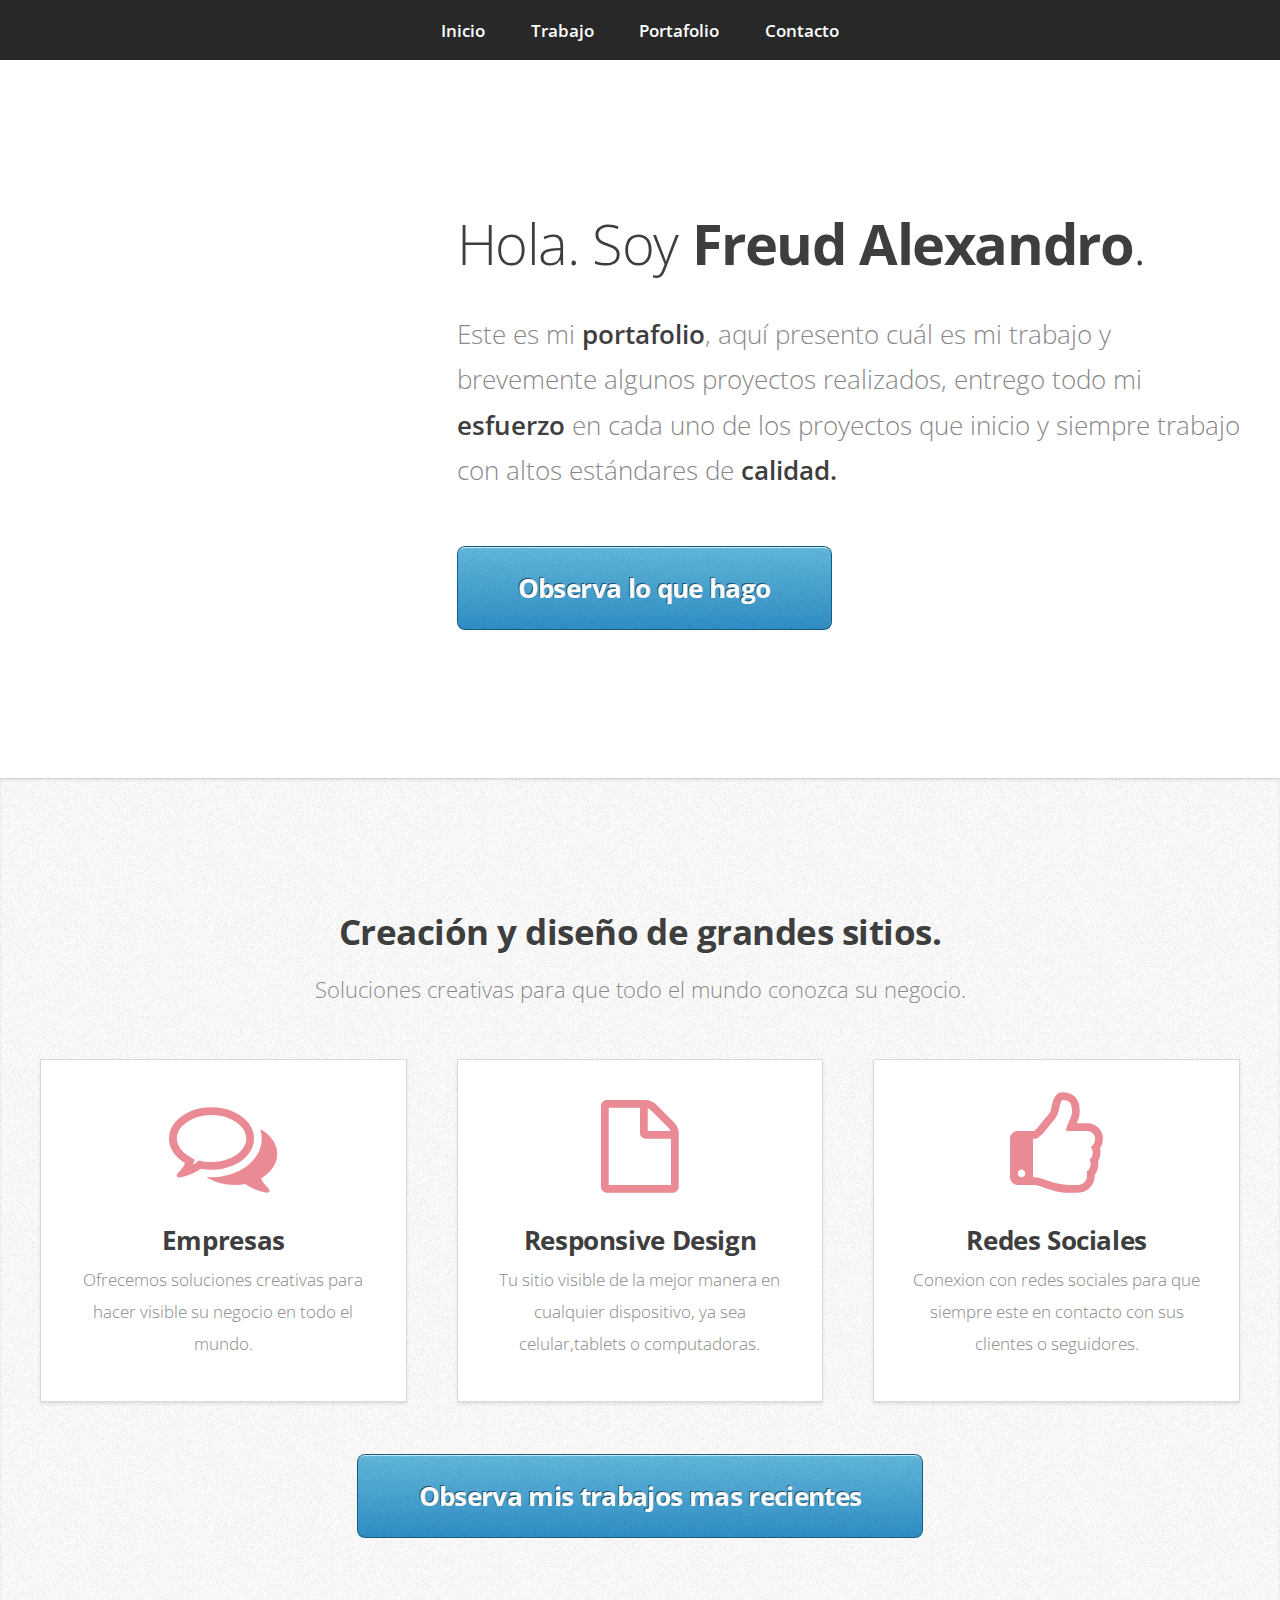
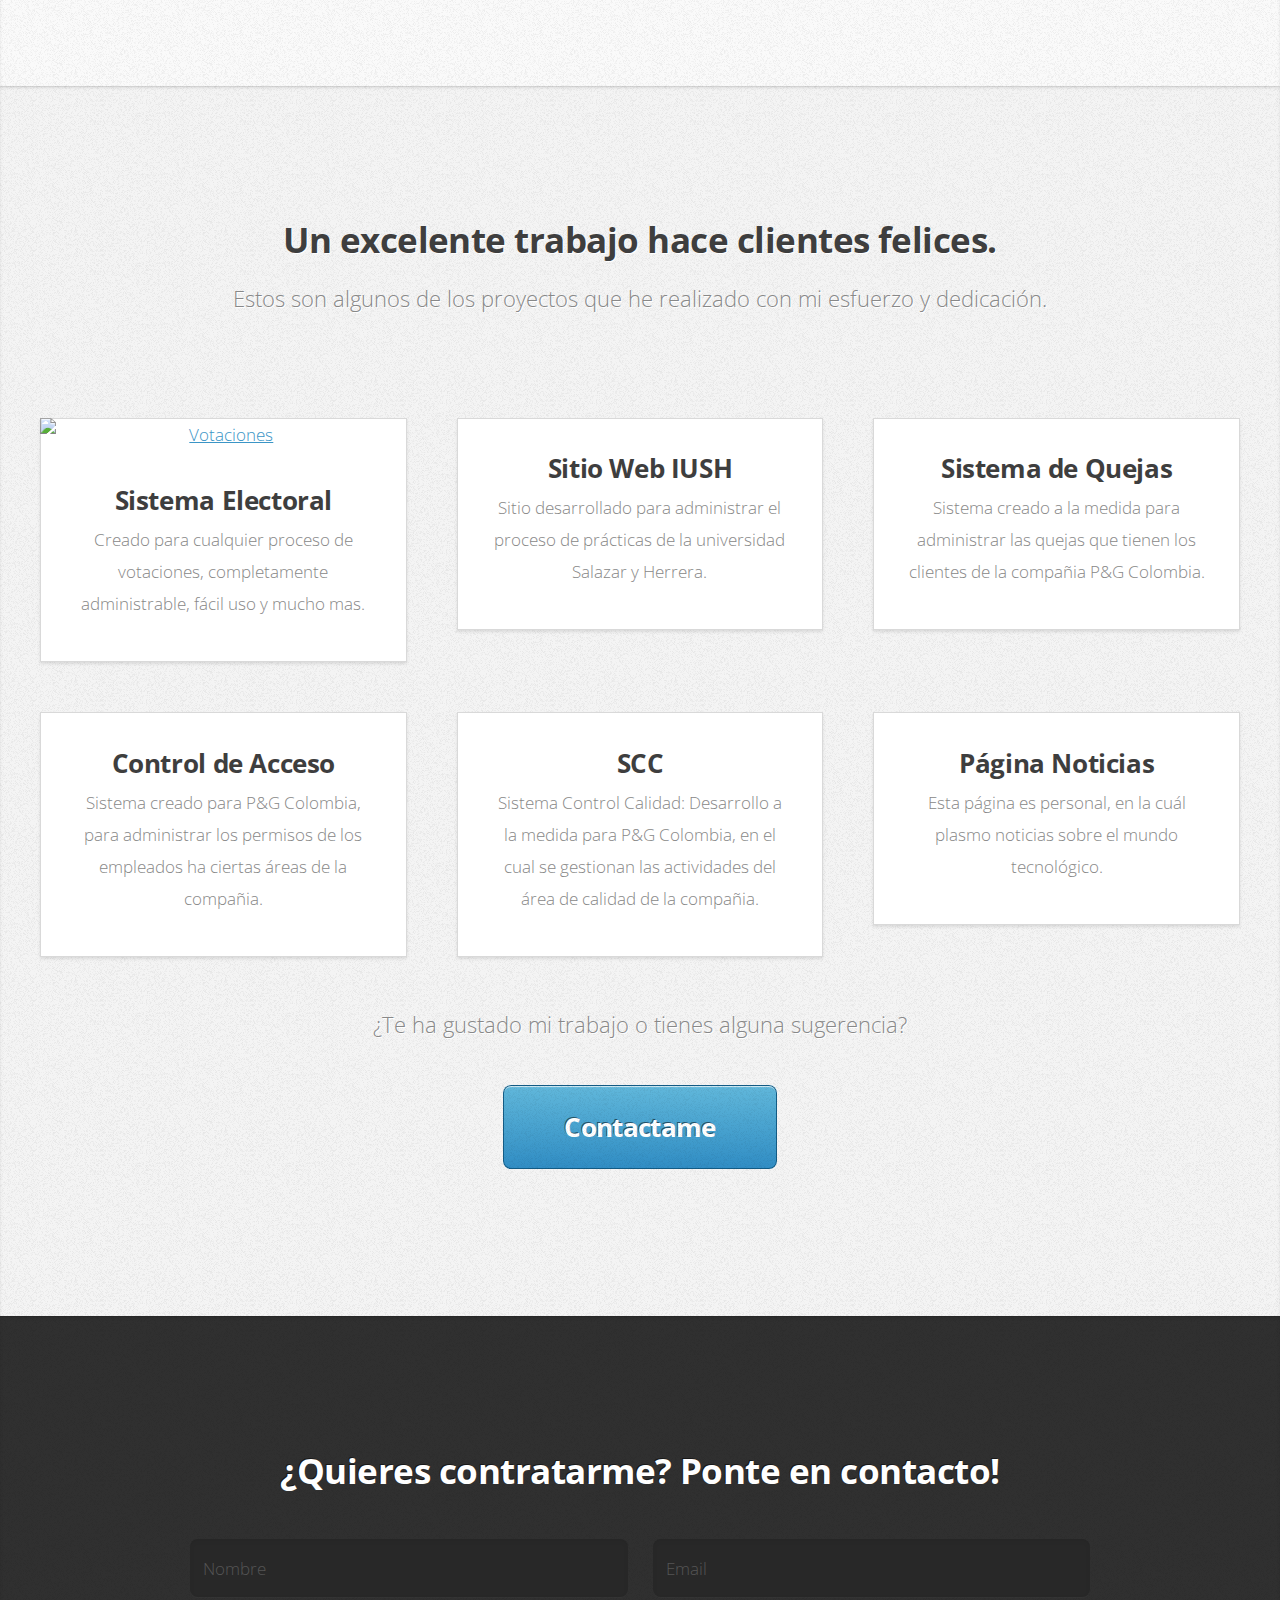
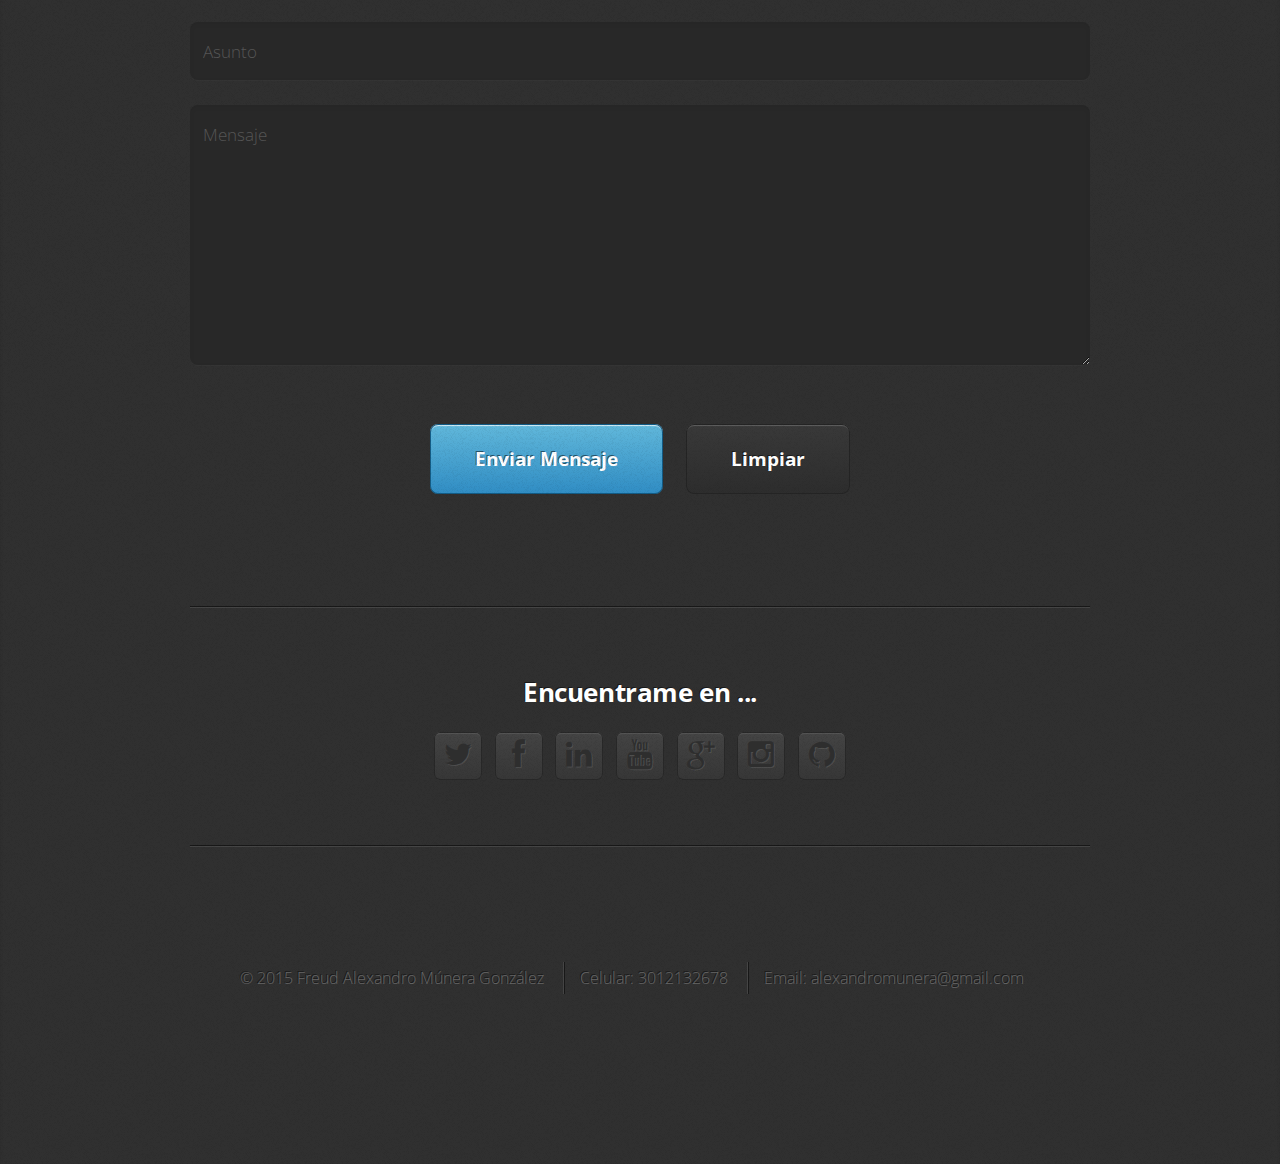
==== index.html @ a892e81c "Add files via upload" ====
﻿<!DOCTYPE HTML>
<!--
	Miniport 2.5 by HTML5 UP
	html5up.net | @n33co
	Free for personal and commercial use under the CCA 3.0 license (html5up.net/license)
-->
<html>
	<head>
		<title>Portafolio Freud</title>
		<meta http-equiv="content-type" content="text/html; charset=utf-8" />
		<meta name="description" content="" />
		<meta name="keywords" content="" />
		<link href="http://fonts.googleapis.com/css?family=Open+Sans:300,600,700" rel="stylesheet" />
		<script src="js/jquery.min.js"></script>
		<script src="js/config.js"></script>
		<script src="js/skel.min.js"></script>
		<noscript>
			<link rel="stylesheet" href="css/skel-noscript.css" />
			<link rel="stylesheet" href="css/style.css" />
			<link rel="stylesheet" href="css/style-desktop.css" />
		</noscript>
		<!--[if lte IE 9]><link rel="stylesheet" href="css/ie9.css" /><![endif]-->
		<!--[if lte IE 8]><script src="js/html5shiv.js"></script><link rel="stylesheet" href="css/ie8.css" /><![endif]-->
		<!--[if lte IE 7]><link rel="stylesheet" href="css/ie7.css" /><![endif]-->
	</head>
	<body>

		<!-- Nav -->
			<nav id="nav">
				<ul class="container">
					<li><a href="#top">Inicio</a></li>
					<li><a href="#work">Trabajo</a></li>
					<li><a href="#portfolio">Portafolio</a></li>
					<li><a href="#contact">Contacto</a></li>
				</ul>
			</nav>

		<!-- Home -->
			<div class="wrapper wrapper-style1 wrapper-first">
				<article class="container" id="top">
					<div class="row">
						<div class="4u">
							<span class="me image image-full"><img src="images/me.jpg" alt="" /></span>
						</div>
						<div class="8u">
							<header>
								<h1>Hola. Soy <strong>Freud Alexandro</strong>.</h1>
							</header>
							<p>Este es mi <strong>portafolio</strong>, aquí presento cuál es mi trabajo y brevemente algunos proyectos realizados, entrego todo mi <strong>esfuerzo</strong> en cada uno de los proyectos que inicio y siempre trabajo con altos estándares de <strong>calidad.</strong></p>
							<a href="#work" class="button button-big">Observa lo que hago</a>
						</div>
					</div>
				</article>
			</div>

		<!-- Work -->
			<div class="wrapper wrapper-style2">
				<article id="work">
					<header>
						<h2>Creación y diseño de grandes sitios.</h2>
						<span>Soluciones creativas para que todo el mundo conozca su negocio.</span>
					</header>
					<div class="container">
						<div class="row">
							<div class="4u">
								<section class="box box-style1">
									<span class="fa featured fa-comments-o"></span>
									<h3>Empresas</h3>
									<p>Ofrecemos soluciones creativas para hacer visible su negocio en todo el mundo.</p>
								</section>
							</div>
							<div class="4u">
								<section class="box box-style1">
									<span class="fa featured fa-file-o"></span>
									<h3>Responsive Design</h3>
									<p>Tu sitio visible de la mejor manera en cualquier dispositivo, ya sea celular,tablets o computadoras.</p>
								</section>
							</div>
							<div class="4u">
								<section class="box box-style1">
									<span class="fa featured fa-thumbs-o-up"></span>
									<h3>Redes Sociales</h3>
									<p>Conexion con redes sociales para que siempre este en contacto con sus clientes o seguidores.</p>
								</section>
							</div>
						</div>
					</div>
					<footer>
						<p></p>
						<a href="#portfolio" class="button button-big">Observa mis trabajos mas recientes</a>
					</footer>
				</article>
			</div>

		<!-- Portfolio -->
			<div class="wrapper wrapper-style3">
				<article id="portfolio">
					<header>
						<h2>Un excelente trabajo hace clientes felices.</h2>
						<span>Estos son algunos de los proyectos que he realizado con mi esfuerzo y dedicación.</span>
					</header>
					<div class="container">
						<div class="row">
							<div class="12u">
							</div>
						</div>
						<div class="row">
							<div class="4u">
								<article class="box box-style2">

									<a href="http://votaciones.alexandromunera.com" class="image image-full"><img width="100%" height="100%" src="images/votaciones.jpg" alt="Votaciones" /></a>
									<h3><a href="http://votaciones.alexandromunera.com">Sistema Electoral</a></h3>
									<p>Creado para cualquier proceso de votaciones, completamente administrable, fácil uso y mucho mas.</p>
									
								</article>
							</div>
							<div class="4u">
								<article class="box box-style2">
									<a href="#" class="image image-full"><img src="images/iush.jpg" alt="" /></a>
									<h3><a href="#">Sitio Web IUSH</a></h3>
									<p>Sitio desarrollado para administrar el proceso de prácticas de la universidad Salazar y Herrera.</p>
								</article>
							</div>
							<div class="4u">
								<article class="box box-style2">
									<a href="#" class="image image-full"><img src="images/portfolio03.jpg" alt="" /></a>
									<h3><a href="#">Sistema de Quejas</a></h3>
									<p>Sistema creado a la medida para administrar las quejas que tienen los clientes de la compañia P&G Colombia.</p>
								</article>
							</div>
						</div>
						<div class="row">
							<div class="4u">
								<article class="box box-style2">

									<a href="#" class="image image-full"><img src="images/portfolio04.jpg" alt="" /></a>
									<h3><a href="#">Control de Acceso</a></h3>
									<p>Sistema creado para P&G Colombia, para administrar los permisos de los empleados ha ciertas áreas de la compañia.</p>					
								</article>
							</div>
							<div class="4u">
								<article class="box box-style2">
									
									<a href="#" class="image image-full"><img src="images/portfolio05.jpg" alt="" /></a>
									<h3><a href="#">SCC</a></h3>
									<p>Sistema Control Calidad: Desarrollo a la medida para P&G Colombia, en el cual se gestionan las actividades del área de calidad de la compañia.</p>
									
								</article>
							</div>
							<div class="4u">
								<article class="box box-style2">								
									

									<a href="#" class="image image-full"><img src="images/portfolio01.jpg" alt="" /></a>
									<h3><a href="#">Página Noticias</a></h3>
									<p>Esta página es personal, en la cuál plasmo noticias sobre el mundo tecnológico.</p>
								
								</article>
							</div>
						</div>
					</div>
					<footer>
						<p>¿Te ha gustado mi trabajo o tienes alguna sugerencia?</p>
						<a href="#contact" class="button button-big">Contactame</a>
					</footer>
				</article>
			</div>

		<!-- Contact -->
			<div class="wrapper wrapper-style4">
				<article id="contact" class="container small">
					<header>
						<h2>¿Quieres contratarme? Ponte en contacto!</h2>
						<span></span>
					</header>
					<div>
						<div class="row">
							<div class="12u">
								<form method="post" action="contacto.php">
									<div>
										<div class="row half">
											<div class="6u">
												<input type="text" name="nombre" id="name" placeholder="Nombre" />
											</div>
											<div class="6u">
												<input type="text" name="email" id="email" placeholder="Email" />
											</div>
										</div>
										<div class="row half">
											<div class="12u">
												<input type="text" name="asunto" id="asunto	" placeholder="Asunto" />
											</div>
										</div>
										<div class="row half">
											<div class="12u">
												<textarea name="mensaje" id="mensaje" placeholder="Mensaje"></textarea>
											</div>
										</div>
										<div class="row">
											<div class="12u">												
												<a  type="submit" name="submit" id="submit" href="#" class="button form-button-submit">Enviar Mensaje</a>
												<a href="#" class="button button-alt form-button-reset">Limpiar</a>
											</div>
										</div>
									</div>
								</form>
							</div>
						</div>
						<div class="row">
							<div class="12u">
								<hr />
								<h3>Encuentrame en ...</h3>
								<ul class="social">
									<li class="twitter"><a href="https://twitter.com/AlexandroMunera" class="fa fa-twitter"><span>Twitter</span></a></li>
									<li class="facebook"><a href="https://www.facebook.com/XXannDrOO" class="fa fa-facebook"><span>Facebook</span></a></li>									
									<li class="linkedin"><a href="http://www.linkedin.com/profile/view?id=185360473&trk=nav_responsive_tab_profile" class="fa fa-linkedin"><span>LinkedIn</span></a></li>
									<li class="youtube"><a href="https://www.youtube.com/channel/UCpMx9DDpNUU-MDNIhnidXlA" class="fa fa-youtube"><span>YouTube</span></a></li>
									<li class="googleplus"><a href="https://plus.google.com/u/0/104366355311097919617/posts" class="fa fa-google-plus"><span>Google+</span></a></li>
									<li class="instagram"><a href="http://instagram.com/alexandromunera" class="fa fa-instagram"><span>Instagram</span></a></li>
									<li class="github"><a href="https://github.com/AlexandroMunera" class="fa fa-github"><span>Github</span></a></li>
									<!--
									<li class="rss"><a href="#" class="fa fa-rss"><span>RSS</span></a></li>
									<li class="dribbble"><a href="http://dribbble.com/n33" class="fa fa-dribbble"><span>Dribbble</span></a></li>
									<li class="tumblr"><a href="#" class="fa fa-tumblr"><span>Tumblr</span></a></li>
									<li class="foursquare"><a href="#" class="fa fa-foursquare"><span>Foursquare</span></a></li>
									<li class="skype"><a href="#" class="fa fa-skype"><span>Skype</span></a></li>
									<li class="soundcloud"><a href="#" class="fa fa-soundcloud"><span>Soundcloud</span></a></li>
									
									<li class="blogger"><a href="#" class="fa fa-blogger"><span>Blogger</span></a></li>
									<li class="flickr"><a href="#" class="fa fa-flickr"><span>Flickr</span></a></li>
									<li class="vimeo"><a href="#" class="fa fa-vimeo"><span>Vimeo</span></a></li>
									-->
								</ul>
								<hr />
							</div>
						</div>
					</div>
					<footer>
						<ul id="copyright">
							<li>&copy; 2015 Freud Alexandro Múnera González</li>
							<li>Celular: 3012132678</li>
							<li>Email: alexandromunera@gmail.com</li>
							<!--
							<li>Images: <a href="#">fotogrph</a></li>
							<li>Design: <a href="#">HTML5 UP</a></li>
						-->
						</ul>
					</footer>
				</article>
			</div>


	</body>
</html>
---- css/skel-noscript.css ----
/* Resets (http://meyerweb.com/eric/tools/css/reset/ | v2.0 | 20110126 | License: none (public domain)) */

	html,body,div,span,applet,object,iframe,h1,h2,h3,h4,h5,h6,p,blockquote,pre,a,abbr,acronym,address,big,cite,code,del,dfn,em,img,ins,kbd,q,s,samp,small,strike,strong,sub,sup,tt,var,b,u,i,center,dl,dt,dd,ol,ul,li,fieldset,form,label,legend,table,caption,tbody,tfoot,thead,tr,th,td,article,aside,canvas,details,embed,figure,figcaption,footer,header,hgroup,menu,nav,output,ruby,section,summary,time,mark,audio,video{margin:0;padding:0;border:0;font-size:100%;font:inherit;vertical-align:baseline;}article,aside,details,figcaption,figure,footer,header,hgroup,menu,nav,section{display:block;}body{line-height:1;}ol,ul{list-style:none;}blockquote,q{quotes:none;}blockquote:before,blockquote:after,q:before,q:after{content:'';content:none;}table{border-collapse:collapse;border-spacing:0;}body{-webkit-text-size-adjust:none}

/* Box Model */

	*, *:before, *:after {
		-moz-box-sizing: border-box;
		-webkit-box-sizing: border-box;
		-o-box-sizing: border-box;
		-ms-box-sizing: border-box;
		box-sizing: border-box;
	}

/* Container */

	body {
		min-width: 1200px;
	}

	.container {
		width: 1200px;
		margin-left: auto;
		margin-right: auto;
	}

	/* Modifiers */
	
		.container.small {
			width: 900px;
		}

		.container.big {
			width: 100%;
			max-width: 1500px;
			min-width: 1200px;
		}

/* Grid */

	/* Cells */

		.\31 2u { width: 100% }
		.\31 1u { width: 91.6666666667% }
		.\31 0u { width: 83.3333333333% }
		.\39 u { width: 75% }
		.\38 u { width: 66.6666666667% }
		.\37 u { width: 58.3333333333% }
		.\36 u { width: 50% }
		.\35 u { width: 41.6666666667% }
		.\34 u { width: 33.3333333333% }
		.\33 u { width: 25% }
		.\32 u { width: 16.6666666667% }
		.\31 u { width: 8.3333333333% }
		.\-11u { margin-left: 91.6666666667% }
		.\-10u { margin-left: 83.3333333333% }
		.\-9u { margin-left: 75% }
		.\-8u { margin-left: 66.6666666667% }
		.\-7u { margin-left: 58.3333333333% }
		.\-6u { margin-left: 50% }
		.\-5u { margin-left: 41.6666666667% }
		.\-4u { margin-left: 33.3333333333% }
		.\-3u { margin-left: 25% }
		.\-2u { margin-left: 16.6666666667% }
		.\-1u { margin-left: 8.3333333333% }

		.row > * {
			padding: 40px 0 0 40px;
			float: left;
			-moz-box-sizing: border-box;
			-webkit-box-sizing: border-box;
			-o-box-sizing: border-box;
			-ms-box-sizing: border-box;
			box-sizing: border-box;
		}

		.row + .row > * {
			padding-top: 40px;
		}

		.row {
			margin-left: -40px;
		}

	/* Rows */

		.row:after {
			content: '';
			display: block;
			clear: both;
			height: 0;
		}

		.row:first-child > * {
			padding-top: 0;
		}

		.row > * {
			padding-top: 0;
		}

		/* Modifiers */

			/* Flush */

				.row.flush {
					margin-left: 0;
				}

				.row.flush > * {
					padding: 0 !important;
				}

			/* Quarter */

				.row.quarter > * {
					padding: 10px 0 0 10px;
				}

				.row.quarter + .row.quarter > * {
					padding-top: 10px;
				}

				.row.quarter {
					margin-left: -10px;
				}

			/* Half */

				.row.half > * {
					padding: 20px 0 0 20px;
				}

				.row.half + .row.half > * {
					padding-top: 20px;
				}

				.row.half {
					margin-left: -20px;
				}

			/* One and (a) Half */

				.row.oneandhalf > * {
					padding: 60px 0 0 60px;
				}

				.row.oneandhalf + .row.oneandhalf > * {
					padding-top: 60px;
				}

				.row.oneandhalf {
					margin-left: -60px;
				}

			/* Double */

				.row.double > * {
					padding: 80px 0 0 80px;
				}

				.row.double + .row.double > * {
					padding-top: 80px;
				}

				.row.double {
					margin-left: -80px;
				}
---- css/style.css ----
@charset 'UTF-8';

@font-face{font-family:'FontAwesome';src:url('font/fontawesome-webfont.eot?v=4.0.1');src:url('font/fontawesome-webfont.eot?#iefix&v=4.0.1') format('embedded-opentype'),url('font/fontawesome-webfont.woff?v=4.0.1') format('woff'),url('font/fontawesome-webfont.ttf?v=4.0.1') format('truetype'),url('font/fontawesome-webfont.svg?v=4.0.1#fontawesomeregular') format('svg');font-weight:normal;font-style:normal}

/*
	Miniport 2.5 by HTML5 UP
	html5up.net | @n33co
	Free for personal and commercial use under the CCA 3.0 license (html5up.net/license)
*/

/*********************************************************************************/
/* Basic                                                                         */
/*********************************************************************************/

	*
	{
		-moz-box-sizing: border-box;
		-webkit-box-sizing: border-box;
		-o-box-sizing: border-box;
		-ms-box-sizing: border-box;
		box-sizing: border-box;
	}

	body, input, textarea
	{
		font-family: 'Open Sans', sans-serif;
		line-height: 1.85em;
		color: #888;
		font-weight: 300;
	}

	a
	{
		color: #3B95C6;
		text-decoration: underline;
		-moz-transition: color .2s ease-in-out;
		-webkit-transition: color .2s ease-in-out;
		-o-transition: color .2s ease-in-out;
		-ms-transition: color .2s ease-in-out;
		transition: color .2s ease-in-out;
	}
	
		a:hover
		{
			color: #1B75A6 !important;
		}

		a img
		{
			border: 0;
		}

	strong, b
	{
		font-weight: 600;
		color: #3e3e3e;
	}
	
	h1, h2, h3, h4, h5, h6
	{
		color: #3e3e3e;
	}
	
		h1 a, h2 a, h3 a, h4 a, h5 a, h6 a
		{
			text-decoration: none;
			color: inherit;
		}
	
	h2, h3, h4, h5, h6
	{
		font-weight: 700;
	}
	
	h1
	{
		font-weight: 300;
	}
	
		h1 strong
		{
			font-weight: 700;
		}
	
	em, i
	{
		font-style: italic;
	}
	
	form
	{
	}
	
		form input,
		form select,
		form textarea
		{
			-webkit-appearance: none;
		}

		form input[type=text],
		form input[type=password],
		form select,
		form textarea
		{
			border: 0;
			padding: 0.75em;
			font-size: 1em;
			border-radius: 8px;
			background: #282828;
			color: #bbb;
			box-shadow: inset 0px 2px 5px 0px rgba(0,0,0,0.05), 0px 1px 0px 0px rgba(255,255,255,0.025);
			width: 100%;
			-moz-transition: background .2s ease-in-out, box-shadow .2s ease-in-out;
			-webkit-transition: background .2s ease-in-out, box-shadow .2s ease-in-out;
			-o-transition: background .2s ease-in-out, box-shadow .2s ease-in-out;
			-ms-transition: background .2s ease-in-out, box-shadow .2s ease-in-out;
			transition: background .2s ease-in-out, box-shadow .2s ease-in-out;
		}

		form input[type=text]:focus,
		form input[type=password]:focus,
		form select:focus,
		form textarea:focus
		{
			background: #252525;
			box-shadow: inset 0px 2px 5px 0px rgba(0,0,0,0.05), 0px 1px 0px 0px rgba(255,255,255,0.025), inset 0px 0px 2px 1px #74CAEE;
		}

		form textarea
		{
			height: 15em;
		}
		
		form .formerize-placeholder
		{
			color: #555 !important;
		}

		form ::-webkit-input-placeholder
		{
			color: #555 !important;
		}

		form :-moz-placeholder
		{
			color: #555 !important;
		}

		form ::-moz-placeholder
		{
			color: #555 !important;
		}

		form :-ms-input-placeholder
		{
			color: #555 !important;
		}

		form ::-moz-focus-inner
		{
			border: 0;
		}

	br.clear
	{
		clear: both;
	}

	hr
	{
		border: 0;
		border-top: solid 1px rgba(0,0,0,0.5);
		box-shadow: 0px 1px 0px 0px rgba(255,255,255,0.1);
		height: 1px;
		margin: 3em 0 4em 0;
	}
	
	p, ul, ol, dl, table
	{
		margin-bottom: 2em;
	}
	
	section,
	article
	{
		margin-bottom: 3em;
	}
	
	section > :last-child,
	article > :last-child
	{
		margin-bottom: 0;
	}

	section:last-child,
	article:last-child
	{
		margin-bottom: 0;
	}

	.image
	{
		display: inline-block;
	}
	
		.image img
		{
			display: block;
			width: 100%;
		}

	.image-full
	{
		display: block;
		width: 100%;
		margin: 0 0 2em 0;
	}
	
	.image-left
	{
		float: left;
		margin: 0 2em 2em 0;
	}
	
	.image-centered
	{
		display: block;
		margin: 0 0 2em 0;
	}

		.image-centered img
		{
			margin: 0 auto;
			width: auto;
		}
	
	.button
	{
		position: relative;
		display: inline-block;
		color: #fff;
		text-decoration: none;
		font-weight: 700;
		border: 0;
		outline: 0;
		cursor: pointer;
		border-radius: 8px;
		text-shadow: -1px -1px 0.5px rgba(0,0,0,0.5);
		overflow: hidden;
		background: #61b8db;
		background-image: -moz-linear-gradient(top, rgba(97,184,219,0), rgba(48,141,196,1));
		background-image: -webkit-linear-gradient(top, rgba(97,184,219,0), rgba(48,141,196,1));
		background-image: -o-linear-gradient(top, rgba(97,184,219,0), rgba(48,141,196,1));
		background-image: -ms-linear-gradient(top, rgba(97,184,219,0), rgba(48,141,196,1));
		background-image: linear-gradient(top, rgba(97,184,219,0), rgba(48,141,196,1));
		box-shadow: inset 0px 0px 0px 1px #135c86, inset 0px 2px 1px 0px rgba(255,255,255,0.75);
		-moz-transition: background-color .2s ease-in-out;
		-webkit-transition: background-color .2s ease-in-out;
		-o-transition: background-color .2s ease-in-out;
		-ms-transition: background-color .2s ease-in-out;
		transition: background-color .2s ease-in-out;
	}

		.button:before
		{
			content: '';
			display: block;
			position: absolute;
			left: 0;
			top: 0;
			width: 100%;
			height: 100%;
			background: url('images/bg.png');
		}

		.button:hover
		{
			background-color: #76cdf0;
			color: #fff !important;
		}
		
		.button:active
		{
			background-image: -moz-linear-gradient(top, rgba(48,141,196,1), rgba(77,164,199,0));
			background-image: -webkit-linear-gradient(top, rgba(48,141,196,1), rgba(77,164,199,0));
			background-image: -o-linear-gradient(top, rgba(48,141,196,1), rgba(77,164,199,0));
			background-image: -ms-linear-gradient(top, rgba(48,141,196,1), rgba(77,164,199,0));
			background-image: linear-gradient(top, rgba(48,141,196,1), rgba(77,164,199,0));
			box-shadow: inset 0px 0px 0px 1px #135c86, inset 0px -2px 1px 0px rgba(255,255,255,0.75);
			top: 1px;
		}
	
		.button-alt
		{
			background-color: #393939;
			background-image: -moz-linear-gradient(top, rgba(50,50,50,0), rgba(45,45,45,1));
			background-image: -webkit-linear-gradient(top, rgba(50,50,50,0), rgba(45,45,45,1));
			background-image: -o-linear-gradient(top, rgba(50,50,50,0), rgba(45,45,45,1));
			background-image: -ms-linear-gradient(top, rgba(50,50,50,0), rgba(45,45,45,1));
			background-image: linear-gradient(top, rgba(50,50,50,0), rgba(45,45,45,1));
			box-shadow: inset 0px 0px 0px 1px #242424, inset 0px 2px 1px 0px rgba(255,255,255,0.2);
		}

			.button-alt:hover
			{
				background-color: #444;
			}
			
			.button-alt:active
			{
				background-image: -moz-linear-gradient(top, rgba(45,45,45,1), rgba(50,50,50,0));
				background-image: -webkit-linear-gradient(top, rgba(45,45,45,1), rgba(50,50,50,0));
				background-image: -o-linear-gradient(top, rgba(45,45,45,1), rgba(50,50,50,0));
				background-image: -ms-linear-gradient(top, rgba(45,45,45,1), rgba(50,50,50,0));
				background-image: linear-gradient(top, rgba(45,45,45,1), rgba(50,50,50,0));
				box-shadow: inset 0px 0px 0px 1px #242424, inset 0px -2px 1px 0px rgba(255,255,255,0.2);
			}
	
		.button-big
		{
		}

	ul.social
	{
		cursor: default;
		margin: 0;
	}
	
		ul.social li
		{
			position: relative;
			display: inline-block;
			margin: 0.25em;
			top: 0;
			border-radius: 6px;
			overflow: hidden;
			background: #444;
			background-image: -moz-linear-gradient(top, rgba(0,0,0,0), rgba(0,0,0,0.2));
			background-image: -webkit-linear-gradient(top, rgba(0,0,0,0), rgba(0,0,0,0.2));
			background-image: -o-linear-gradient(top, rgba(0,0,0,0), rgba(0,0,0,0.2));
			background-image: -ms-linear-gradient(top, rgba(0,0,0,0), rgba(0,0,0,0.2));
			background-image: linear-gradient(top, rgba(0,0,0,0), rgba(0,0,0,0.2));
			-moz-transition: background-color .2s ease-in-out, top .2s ease-in-out;
			-webkit-transition: background-color .2s ease-in-out, top .2s ease-in-out;
			-o-transition: background-color .2s ease-in-out, top .2s ease-in-out;
			-ms-transition: background-color .2s ease-in-out, top .2s ease-in-out;
			transition: background-color .2s ease-in-out, top .2s ease-in-out;
			box-shadow: inset 0px 0px 0px 1px #282828, inset 0px 2px 1px 0px rgba(255,255,255,0.1);
		}

			ul.social li:before
			{
				content: '';
				display: block;
				position: absolute;
				left: 0;
				top: 0;
				width: 100%;
				height: 100%;
				background: url('images/bg.png');
			}

			ul.social li.twitter:hover				{ background-color: #2DAAE4; }
			ul.social li.facebook:hover				{ background-color: #3C5A98; }
			ul.social li.dribbble:hover				{ background-color: #C4376B; }
			ul.social li.linkedin:hover				{ background-color: #006599; }
			ul.social li.tumblr:hover				{ background-color: #51718A; }
			ul.social li.googleplus:hover			{ background-color: #DA2713; }
			ul.social li.github:hover				{ background-color: #FAFAFA; }
			ul.social li.rss:hover					{ background-color: #F2600B; }
			ul.social li.instagram:hover			{ background-color: #E0D7C8; }
			ul.social li.foursquare:hover			{ background-color: #39A3D4; }
			ul.social li.skype:hover				{ background-color: #10BEF1; }
			ul.social li.soundcloud:hover			{ background-color: #FE5419; }
			ul.social li.youtube:hover				{ background-color: #BF2E25; }
			ul.social li.blogger:hover				{ background-color: #FF6501; }
			ul.social li.flickr:hover				{ background-color: #0062DB; }
			ul.social li.vimeo:hover				{ background-color: #4C8AB0; }

			ul.social li:hover
			{
				top: -5px;
			}

			ul.social li:active
			{
				top: 0;
			}

			ul.social li a
			{
				display: block;
				position: relative;
				width: 48px;
				height: 48px;
				outline: 0;
				color: #2E2E2E !important;
				line-height: 48px;
				font-size: 24px;
				text-shadow: 1px 1px 0px rgba(255,255,255,0.1);
			}
			
			ul.social li a span
			{
				display: block;
				text-indent: -9999px;
			}
			
	.box
	{
		background: #fff;
		box-shadow: inset 0px 0px 0px 1px rgba(0,0,0,0.15), 0px 2px 3px 0px rgba(0,0,0,0.1);
		text-align: center;
	}

		.box .image-full
		{
			position: relative;
		}

/*********************************************************************************/
/* Icons                                                                         */
/* Powered by Font Awesome by Dave Gandy | http://fontawesome.io                 */
/* Licensed under the SIL OFL 1.1 (font), MIT (CSS)                              */
/*********************************************************************************/

	.fa
	{
		text-decoration: none;
	}

		.fa.solo
		{
		}
		
			.fa.solo span
			{
				display: none;
			}

		.fa.featured
		{
			font-size: 5em;
			color: #EA8A95;
			display: block;
			margin: 0 0 0.25em 0;
			cursor: default;
		}

		.fa:before
		{
			display:inline-block;
			font-family: FontAwesome;
			font-size: 1.25em;
			text-decoration: none;
			font-style: normal;
			font-weight: normal;
			line-height: 1;
			-webkit-font-smoothing:antialiased;
			-moz-osx-font-smoothing:grayscale;
		}

		.fa-lg{font-size:1.3333333333333333em;line-height:.75em;vertical-align:-15%}
		.fa-2x{font-size:2em}
		.fa-3x{font-size:3em}
		.fa-4x{font-size:4em}
		.fa-5x{font-size:5em}
		.fa-fw{width:1.2857142857142858em;text-align:center}
		.fa-ul{padding-left:0;margin-left:2.142857142857143em;list-style-type:none}.fa-ul>li{position:relative}
		.fa-li{position:absolute;left:-2.142857142857143em;width:2.142857142857143em;top:.14285714285714285em;text-align:center}.fa-li.fa-lg{left:-1.8571428571428572em}
		.fa-border{padding:.2em .25em .15em;border:solid .08em #eee;border-radius:.1em}
		.pull-right{float:right}
		.pull-left{float:left}
		.fa.pull-left{margin-right:.3em}
		.fa.pull-right{margin-left:.3em}
		.fa-spin{-webkit-animation:spin 2s infinite linear;-moz-animation:spin 2s infinite linear;-o-animation:spin 2s infinite linear;animation:spin 2s infinite linear}
		@-moz-keyframes spin{0%{-moz-transform:rotate(0deg)} 100%{-moz-transform:rotate(359deg)}}@-webkit-keyframes spin{0%{-webkit-transform:rotate(0deg)} 100%{-webkit-transform:rotate(359deg)}}@-o-keyframes spin{0%{-o-transform:rotate(0deg)} 100%{-o-transform:rotate(359deg)}}@-ms-keyframes spin{0%{-ms-transform:rotate(0deg)} 100%{-ms-transform:rotate(359deg)}}@keyframes spin{0%{transform:rotate(0deg)} 100%{transform:rotate(359deg)}}.fa-rotate-90{filter:progid:DXImageTransform.Microsoft.BasicImage(rotation=1);-webkit-transform:rotate(90deg);-moz-transform:rotate(90deg);-ms-transform:rotate(90deg);-o-transform:rotate(90deg);transform:rotate(90deg)}
		.fa-rotate-180{filter:progid:DXImageTransform.Microsoft.BasicImage(rotation=2);-webkit-transform:rotate(180deg);-moz-transform:rotate(180deg);-ms-transform:rotate(180deg);-o-transform:rotate(180deg);transform:rotate(180deg)}
		.fa-rotate-270{filter:progid:DXImageTransform.Microsoft.BasicImage(rotation=3);-webkit-transform:rotate(270deg);-moz-transform:rotate(270deg);-ms-transform:rotate(270deg);-o-transform:rotate(270deg);transform:rotate(270deg)}
		.fa-flip-horizontal{filter:progid:DXImageTransform.Microsoft.BasicImage(rotation=0, mirror=1);-webkit-transform:scale(-1, 1);-moz-transform:scale(-1, 1);-ms-transform:scale(-1, 1);-o-transform:scale(-1, 1);transform:scale(-1, 1)}
		.fa-flip-vertical{filter:progid:DXImageTransform.Microsoft.BasicImage(rotation=2, mirror=1);-webkit-transform:scale(1, -1);-moz-transform:scale(1, -1);-ms-transform:scale(1, -1);-o-transform:scale(1, -1);transform:scale(1, -1)}
		.fa-stack{position:relative;display:inline-block;width:2em;height:2em;line-height:2em;vertical-align:middle}
		.fa-stack-1x,.fa-stack-2x{position:absolute;left:0;width:100%;text-align:center}
		.fa-stack-1x{line-height:inherit}
		.fa-stack-2x{font-size:2em}
		.fa-inverse{color:#fff}
		.fa-glass:before{content:"\f000"}
		.fa-music:before{content:"\f001"}
		.fa-search:before{content:"\f002"}
		.fa-envelope-o:before{content:"\f003"}
		.fa-heart:before{content:"\f004"}
		.fa-star:before{content:"\f005"}
		.fa-star-o:before{content:"\f006"}
		.fa-user:before{content:"\f007"}
		.fa-film:before{content:"\f008"}
		.fa-th-large:before{content:"\f009"}
		.fa-th:before{content:"\f00a"}
		.fa-th-list:before{content:"\f00b"}
		.fa-check:before{content:"\f00c"}
		.fa-times:before{content:"\f00d"}
		.fa-search-plus:before{content:"\f00e"}
		.fa-search-minus:before{content:"\f010"}
		.fa-power-off:before{content:"\f011"}
		.fa-signal:before{content:"\f012"}
		.fa-gear:before,.fa-cog:before{content:"\f013"}
		.fa-trash-o:before{content:"\f014"}
		.fa-home:before{content:"\f015"}
		.fa-file-o:before{content:"\f016"}
		.fa-clock-o:before{content:"\f017"}
		.fa-road:before{content:"\f018"}
		.fa-download:before{content:"\f019"}
		.fa-arrow-circle-o-down:before{content:"\f01a"}
		.fa-arrow-circle-o-up:before{content:"\f01b"}
		.fa-inbox:before{content:"\f01c"}
		.fa-play-circle-o:before{content:"\f01d"}
		.fa-rotate-right:before,.fa-repeat:before{content:"\f01e"}
		.fa-refresh:before{content:"\f021"}
		.fa-list-alt:before{content:"\f022"}
		.fa-lock:before{content:"\f023"}
		.fa-flag:before{content:"\f024"}
		.fa-headphones:before{content:"\f025"}
		.fa-volume-off:before{content:"\f026"}
		.fa-volume-down:before{content:"\f027"}
		.fa-volume-up:before{content:"\f028"}
		.fa-qrcode:before{content:"\f029"}
		.fa-barcode:before{content:"\f02a"}
		.fa-tag:before{content:"\f02b"}
		.fa-tags:before{content:"\f02c"}
		.fa-book:before{content:"\f02d"}
		.fa-bookmark:before{content:"\f02e"}
		.fa-print:before{content:"\f02f"}
		.fa-camera:before{content:"\f030"}
		.fa-font:before{content:"\f031"}
		.fa-bold:before{content:"\f032"}
		.fa-italic:before{content:"\f033"}
		.fa-text-height:before{content:"\f034"}
		.fa-text-width:before{content:"\f035"}
		.fa-align-left:before{content:"\f036"}
		.fa-align-center:before{content:"\f037"}
		.fa-align-right:before{content:"\f038"}
		.fa-align-justify:before{content:"\f039"}
		.fa-list:before{content:"\f03a"}
		.fa-dedent:before,.fa-outdent:before{content:"\f03b"}
		.fa-indent:before{content:"\f03c"}
		.fa-video-camera:before{content:"\f03d"}
		.fa-picture-o:before{content:"\f03e"}
		.fa-pencil:before{content:"\f040"}
		.fa-map-marker:before{content:"\f041"}
		.fa-adjust:before{content:"\f042"}
		.fa-tint:before{content:"\f043"}
		.fa-edit:before,.fa-pencil-square-o:before{content:"\f044"}
		.fa-share-square-o:before{content:"\f045"}
		.fa-check-square-o:before{content:"\f046"}
		.fa-move:before{content:"\f047"}
		.fa-step-backward:before{content:"\f048"}
		.fa-fast-backward:before{content:"\f049"}
		.fa-backward:before{content:"\f04a"}
		.fa-play:before{content:"\f04b"}
		.fa-pause:before{content:"\f04c"}
		.fa-stop:before{content:"\f04d"}
		.fa-forward:before{content:"\f04e"}
		.fa-fast-forward:before{content:"\f050"}
		.fa-step-forward:before{content:"\f051"}
		.fa-eject:before{content:"\f052"}
		.fa-chevron-left:before{content:"\f053"}
		.fa-chevron-right:before{content:"\f054"}
		.fa-plus-circle:before{content:"\f055"}
		.fa-minus-circle:before{content:"\f056"}
		.fa-times-circle:before{content:"\f057"}
		.fa-check-circle:before{content:"\f058"}
		.fa-question-circle:before{content:"\f059"}
		.fa-info-circle:before{content:"\f05a"}
		.fa-crosshairs:before{content:"\f05b"}
		.fa-times-circle-o:before{content:"\f05c"}
		.fa-check-circle-o:before{content:"\f05d"}
		.fa-ban:before{content:"\f05e"}
		.fa-arrow-left:before{content:"\f060"}
		.fa-arrow-right:before{content:"\f061"}
		.fa-arrow-up:before{content:"\f062"}
		.fa-arrow-down:before{content:"\f063"}
		.fa-mail-forward:before,.fa-share:before{content:"\f064"}
		.fa-resize-full:before{content:"\f065"}
		.fa-resize-small:before{content:"\f066"}
		.fa-plus:before{content:"\f067"}
		.fa-minus:before{content:"\f068"}
		.fa-asterisk:before{content:"\f069"}
		.fa-exclamation-circle:before{content:"\f06a"}
		.fa-gift:before{content:"\f06b"}
		.fa-leaf:before{content:"\f06c"}
		.fa-fire:before{content:"\f06d"}
		.fa-eye:before{content:"\f06e"}
		.fa-eye-slash:before{content:"\f070"}
		.fa-warning:before,.fa-exclamation-triangle:before{content:"\f071"}
		.fa-plane:before{content:"\f072"}
		.fa-calendar:before{content:"\f073"}
		.fa-random:before{content:"\f074"}
		.fa-comment:before{content:"\f075"}
		.fa-magnet:before{content:"\f076"}
		.fa-chevron-up:before{content:"\f077"}
		.fa-chevron-down:before{content:"\f078"}
		.fa-retweet:before{content:"\f079"}
		.fa-shopping-cart:before{content:"\f07a"}
		.fa-folder:before{content:"\f07b"}
		.fa-folder-open:before{content:"\f07c"}
		.fa-resize-vertical:before{content:"\f07d"}
		.fa-resize-horizontal:before{content:"\f07e"}
		.fa-bar-chart-o:before{content:"\f080"}
		.fa-twitter-square:before{content:"\f081"}
		.fa-facebook-square:before{content:"\f082"}
		.fa-camera-retro:before{content:"\f083"}
		.fa-key:before{content:"\f084"}
		.fa-gears:before,.fa-cogs:before{content:"\f085"}
		.fa-comments:before{content:"\f086"}
		.fa-thumbs-o-up:before{content:"\f087"}
		.fa-thumbs-o-down:before{content:"\f088"}
		.fa-star-half:before{content:"\f089"}
		.fa-heart-o:before{content:"\f08a"}
		.fa-sign-out:before{content:"\f08b"}
		.fa-linkedin-square:before{content:"\f08c"}
		.fa-thumb-tack:before{content:"\f08d"}
		.fa-external-link:before{content:"\f08e"}
		.fa-sign-in:before{content:"\f090"}
		.fa-trophy:before{content:"\f091"}
		.fa-github-square:before{content:"\f092"}
		.fa-upload:before{content:"\f093"}
		.fa-lemon-o:before{content:"\f094"}
		.fa-phone:before{content:"\f095"}
		.fa-square-o:before{content:"\f096"}
		.fa-bookmark-o:before{content:"\f097"}
		.fa-phone-square:before{content:"\f098"}
		.fa-twitter:before{content:"\f099"}
		.fa-facebook:before{content:"\f09a"}
		.fa-github:before{content:"\f09b"}
		.fa-unlock:before{content:"\f09c"}
		.fa-credit-card:before{content:"\f09d"}
		.fa-rss:before{content:"\f09e"}
		.fa-hdd-o:before{content:"\f0a0"}
		.fa-bullhorn:before{content:"\f0a1"}
		.fa-bell:before{content:"\f0f3"}
		.fa-certificate:before{content:"\f0a3"}
		.fa-hand-o-right:before{content:"\f0a4"}
		.fa-hand-o-left:before{content:"\f0a5"}
		.fa-hand-o-up:before{content:"\f0a6"}
		.fa-hand-o-down:before{content:"\f0a7"}
		.fa-arrow-circle-left:before{content:"\f0a8"}
		.fa-arrow-circle-right:before{content:"\f0a9"}
		.fa-arrow-circle-up:before{content:"\f0aa"}
		.fa-arrow-circle-down:before{content:"\f0ab"}
		.fa-globe:before{content:"\f0ac"}
		.fa-wrench:before{content:"\f0ad"}
		.fa-tasks:before{content:"\f0ae"}
		.fa-filter:before{content:"\f0b0"}
		.fa-briefcase:before{content:"\f0b1"}
		.fa-fullscreen:before{content:"\f0b2"}
		.fa-group:before{content:"\f0c0"}
		.fa-chain:before,.fa-link:before{content:"\f0c1"}
		.fa-cloud:before{content:"\f0c2"}
		.fa-flask:before{content:"\f0c3"}
		.fa-cut:before,.fa-scissors:before{content:"\f0c4"}
		.fa-copy:before,.fa-files-o:before{content:"\f0c5"}
		.fa-paperclip:before{content:"\f0c6"}
		.fa-save:before,.fa-floppy-o:before{content:"\f0c7"}
		.fa-square:before{content:"\f0c8"}
		.fa-reorder:before{content:"\f0c9"}
		.fa-list-ul:before{content:"\f0ca"}
		.fa-list-ol:before{content:"\f0cb"}
		.fa-strikethrough:before{content:"\f0cc"}
		.fa-underline:before{content:"\f0cd"}
		.fa-table:before{content:"\f0ce"}
		.fa-magic:before{content:"\f0d0"}
		.fa-truck:before{content:"\f0d1"}
		.fa-pinterest:before{content:"\f0d2"}
		.fa-pinterest-square:before{content:"\f0d3"}
		.fa-google-plus-square:before{content:"\f0d4"}
		.fa-google-plus:before{content:"\f0d5"}
		.fa-money:before{content:"\f0d6"}
		.fa-caret-down:before{content:"\f0d7"}
		.fa-caret-up:before{content:"\f0d8"}
		.fa-caret-left:before{content:"\f0d9"}
		.fa-caret-right:before{content:"\f0da"}
		.fa-columns:before{content:"\f0db"}
		.fa-unsorted:before,.fa-sort:before{content:"\f0dc"}
		.fa-sort-down:before,.fa-sort-asc:before{content:"\f0dd"}
		.fa-sort-up:before,.fa-sort-desc:before{content:"\f0de"}
		.fa-envelope:before{content:"\f0e0"}
		.fa-linkedin:before{content:"\f0e1"}
		.fa-rotate-left:before,.fa-undo:before{content:"\f0e2"}
		.fa-legal:before,.fa-gavel:before{content:"\f0e3"}
		.fa-dashboard:before,.fa-tachometer:before{content:"\f0e4"}
		.fa-comment-o:before{content:"\f0e5"}
		.fa-comments-o:before{content:"\f0e6"}
		.fa-flash:before,.fa-bolt:before{content:"\f0e7"}
		.fa-sitemap:before{content:"\f0e8"}
		.fa-umbrella:before{content:"\f0e9"}
		.fa-paste:before,.fa-clipboard:before{content:"\f0ea"}
		.fa-lightbulb-o:before{content:"\f0eb"}
		.fa-exchange:before{content:"\f0ec"}
		.fa-cloud-download:before{content:"\f0ed"}
		.fa-cloud-upload:before{content:"\f0ee"}
		.fa-user-md:before{content:"\f0f0"}
		.fa-stethoscope:before{content:"\f0f1"}
		.fa-suitcase:before{content:"\f0f2"}
		.fa-bell-o:before{content:"\f0a2"}
		.fa-coffee:before{content:"\f0f4"}
		.fa-cutlery:before{content:"\f0f5"}
		.fa-file-text-o:before{content:"\f0f6"}
		.fa-building:before{content:"\f0f7"}
		.fa-hospital:before{content:"\f0f8"}
		.fa-ambulance:before{content:"\f0f9"}
		.fa-medkit:before{content:"\f0fa"}
		.fa-fighter-jet:before{content:"\f0fb"}
		.fa-beer:before{content:"\f0fc"}
		.fa-h-square:before{content:"\f0fd"}
		.fa-plus-square:before{content:"\f0fe"}
		.fa-angle-double-left:before{content:"\f100"}
		.fa-angle-double-right:before{content:"\f101"}
		.fa-angle-double-up:before{content:"\f102"}
		.fa-angle-double-down:before{content:"\f103"}
		.fa-angle-left:before{content:"\f104"}
		.fa-angle-right:before{content:"\f105"}
		.fa-angle-up:before{content:"\f106"}
		.fa-angle-down:before{content:"\f107"}
		.fa-desktop:before{content:"\f108"}
		.fa-laptop:before{content:"\f109"}
		.fa-tablet:before{content:"\f10a"}
		.fa-mobile-phone:before,.fa-mobile:before{content:"\f10b"}
		.fa-circle-o:before{content:"\f10c"}
		.fa-quote-left:before{content:"\f10d"}
		.fa-quote-right:before{content:"\f10e"}
		.fa-spinner:before{content:"\f110"}
		.fa-circle:before{content:"\f111"}
		.fa-mail-reply:before,.fa-reply:before{content:"\f112"}
		.fa-github-alt:before{content:"\f113"}
		.fa-folder-o:before{content:"\f114"}
		.fa-folder-open-o:before{content:"\f115"}
		.fa-expand-o:before{content:"\f116"}
		.fa-collapse-o:before{content:"\f117"}
		.fa-smile-o:before{content:"\f118"}
		.fa-frown-o:before{content:"\f119"}
		.fa-meh-o:before{content:"\f11a"}
		.fa-gamepad:before{content:"\f11b"}
		.fa-keyboard-o:before{content:"\f11c"}
		.fa-flag-o:before{content:"\f11d"}
		.fa-flag-checkered:before{content:"\f11e"}
		.fa-terminal:before{content:"\f120"}
		.fa-code:before{content:"\f121"}
		.fa-reply-all:before{content:"\f122"}
		.fa-mail-reply-all:before{content:"\f122"}
		.fa-star-half-empty:before,.fa-star-half-full:before,.fa-star-half-o:before{content:"\f123"}
		.fa-location-arrow:before{content:"\f124"}
		.fa-crop:before{content:"\f125"}
		.fa-code-fork:before{content:"\f126"}
		.fa-unlink:before,.fa-chain-broken:before{content:"\f127"}
		.fa-question:before{content:"\f128"}
		.fa-info:before{content:"\f129"}
		.fa-exclamation:before{content:"\f12a"}
		.fa-superscript:before{content:"\f12b"}
		.fa-subscript:before{content:"\f12c"}
		.fa-eraser:before{content:"\f12d"}
		.fa-puzzle-piece:before{content:"\f12e"}
		.fa-microphone:before{content:"\f130"}
		.fa-microphone-slash:before{content:"\f131"}
		.fa-shield:before{content:"\f132"}
		.fa-calendar-o:before{content:"\f133"}
		.fa-fire-extinguisher:before{content:"\f134"}
		.fa-rocket:before{content:"\f135"}
		.fa-maxcdn:before{content:"\f136"}
		.fa-chevron-circle-left:before{content:"\f137"}
		.fa-chevron-circle-right:before{content:"\f138"}
		.fa-chevron-circle-up:before{content:"\f139"}
		.fa-chevron-circle-down:before{content:"\f13a"}
		.fa-html5:before{content:"\f13b"}
		.fa-css3:before{content:"\f13c"}
		.fa-anchor:before{content:"\f13d"}
		.fa-unlock-o:before{content:"\f13e"}
		.fa-bullseye:before{content:"\f140"}
		.fa-ellipsis-horizontal:before{content:"\f141"}
		.fa-ellipsis-vertical:before{content:"\f142"}
		.fa-rss-square:before{content:"\f143"}
		.fa-play-circle:before{content:"\f144"}
		.fa-ticket:before{content:"\f145"}
		.fa-minus-square:before{content:"\f146"}
		.fa-minus-square-o:before{content:"\f147"}
		.fa-level-up:before{content:"\f148"}
		.fa-level-down:before{content:"\f149"}
		.fa-check-square:before{content:"\f14a"}
		.fa-pencil-square:before{content:"\f14b"}
		.fa-external-link-square:before{content:"\f14c"}
		.fa-share-square:before{content:"\f14d"}
		.fa-compass:before{content:"\f14e"}
		.fa-toggle-down:before,.fa-caret-square-o-down:before{content:"\f150"}
		.fa-toggle-up:before,.fa-caret-square-o-up:before{content:"\f151"}
		.fa-toggle-right:before,.fa-caret-square-o-right:before{content:"\f152"}
		.fa-euro:before,.fa-eur:before{content:"\f153"}
		.fa-gbp:before{content:"\f154"}
		.fa-dollar:before,.fa-usd:before{content:"\f155"}
		.fa-rupee:before,.fa-inr:before{content:"\f156"}
		.fa-cny:before,.fa-rmb:before,.fa-yen:before,.fa-jpy:before{content:"\f157"}
		.fa-ruble:before,.fa-rouble:before,.fa-rub:before{content:"\f158"}
		.fa-won:before,.fa-krw:before{content:"\f159"}
		.fa-bitcoin:before,.fa-btc:before{content:"\f15a"}
		.fa-file:before{content:"\f15b"}
		.fa-file-text:before{content:"\f15c"}
		.fa-sort-alpha-asc:before{content:"\f15d"}
		.fa-sort-alpha-desc:before{content:"\f15e"}
		.fa-sort-amount-asc:before{content:"\f160"}
		.fa-sort-amount-desc:before{content:"\f161"}
		.fa-sort-numeric-asc:before{content:"\f162"}
		.fa-sort-numeric-desc:before{content:"\f163"}
		.fa-thumbs-up:before{content:"\f164"}
		.fa-thumbs-down:before{content:"\f165"}
		.fa-youtube-square:before{content:"\f166"}
		.fa-youtube:before{content:"\f167"}
		.fa-xing:before{content:"\f168"}
		.fa-xing-square:before{content:"\f169"}
		.fa-youtube-play:before{content:"\f16a"}
		.fa-dropbox:before{content:"\f16b"}
		.fa-stack-overflow:before{content:"\f16c"}
		.fa-instagram:before{content:"\f16d"}
		.fa-flickr:before{content:"\f16e"}
		.fa-adn:before{content:"\f170"}
		.fa-bitbucket:before{content:"\f171"}
		.fa-bitbucket-square:before{content:"\f172"}
		.fa-tumblr:before{content:"\f173"}
		.fa-tumblr-square:before{content:"\f174"}
		.fa-long-arrow-down:before{content:"\f175"}
		.fa-long-arrow-up:before{content:"\f176"}
		.fa-long-arrow-left:before{content:"\f177"}
		.fa-long-arrow-right:before{content:"\f178"}
		.fa-apple:before{content:"\f179"}
		.fa-windows:before{content:"\f17a"}
		.fa-android:before{content:"\f17b"}
		.fa-linux:before{content:"\f17c"}
		.fa-dribbble:before{content:"\f17d"}
		.fa-skype:before{content:"\f17e"}
		.fa-foursquare:before{content:"\f180"}
		.fa-trello:before{content:"\f181"}
		.fa-female:before{content:"\f182"}
		.fa-male:before{content:"\f183"}
		.fa-gittip:before{content:"\f184"}
		.fa-sun-o:before{content:"\f185"}
		.fa-moon-o:before{content:"\f186"}
		.fa-archive:before{content:"\f187"}
		.fa-bug:before{content:"\f188"}
		.fa-vk:before{content:"\f189"}
		.fa-weibo:before{content:"\f18a"}
		.fa-renren:before{content:"\f18b"}
		.fa-pagelines:before{content:"\f18c"}
		.fa-stack-exchange:before{content:"\f18d"}
		.fa-arrow-circle-o-right:before{content:"\f18e"}
		.fa-arrow-circle-o-left:before{content:"\f190"}
		.fa-toggle-left:before,.fa-caret-square-o-left:before{content:"\f191"}
		.fa-dot-circle-o:before{content:"\f192"}
		.fa-wheelchair:before{content:"\f193"}
		.fa-vimeo-square:before{content:"\f194"}
		.fa-turkish-lira:before,.fa-try:before{content:"\f195"}

/*********************************************************************************/
/* Wrappers                                                                      */
/*********************************************************************************/

	.wrapper
	{
		background-image: url('images/bg.png');
		box-shadow: inset 0px 1px 0px 0px rgba(0,0,0,0.05), inset 0px 2px 3px 0px rgba(0,0,0,0.1);
	}

	.wrapper-first
	{
		box-shadow: none;
	}

	.wrapper-style1
	{
		background-image: none;
		background-color: #fff;
	}
	
	.wrapper-style2
	{
		background-color: #fafafa;
		text-shadow: 1px 1px 0px #fff;
	}
	
	.wrapper-style3
	{
		background-color: #f4f4f4;
		text-shadow: 1px 1px 0px #fff;
	}

	.wrapper-style4
	{
		background-color: #303030;
		color: #999;
		text-shadow: -1px -1px 0px #181818;
	}

		.wrapper-style4 h1, 
		.wrapper-style4 h2, 
		.wrapper-style4 h3, 
		.wrapper-style4 h4, 
		.wrapper-style4 h5, 
		.wrapper-style4 h6
		{
			color: #fff;
		}
		
/*********************************************************************************/
/* Nav                                                                           */
/*********************************************************************************/

	#nav
	{
		background-color: #282828;
		text-align: center;
		position: fixed;
		left: 0;
		top: 0;
		width: 100%;
		z-index: 10000;
		cursor: default;
	}
	
		#nav ul
		{
			margin-bottom: 0;
		}
	
		#nav li
		{
			display: inline-block;
		}
		
		#nav a
		{
			position: relative;
			display: block;
			color: #fff;
			text-decoration: none;
			outline: 0;
		}
		
			#nav a:hover
			{
				color: #fff !important;
			}
			
			#nav a.active:before
			{
				content: '';
				display: block;
				position: absolute;
				bottom: -0.6em;
				left: 50%;
				margin-left: -0.75em;
				border-left: solid 0.75em transparent;
				border-right: solid 0.75em transparent;
				border-top: solid 0.6em #282828;
			}
			
/*********************************************************************************/
/* Articles                                                                      */
/*********************************************************************************/

	#top
	{
	}

		#top .me
		{
			border-radius: 50%;
			overflow: hidden;
		}

		#top p
		{
		}
	
			#top p a
			{
				color: inherit;
			}

/*********************************************************************************/
/* Copyright                                                                     */
/*********************************************************************************/

	#copyright
	{
		color: #666;
	}
	
		#copyright a
		{
			color: inherit;

			-moz-transition: color .2s ease-in-out;
			-webkit-transition: color .2s ease-in-out;
			-o-transition: color .2s ease-in-out;
			-ms-transition: color .2s ease-in-out;
			transition: color .2s ease-in-out;
		}
		
		#copyright a:hover
		{
			color: #777;
		}
---- css/style-desktop.css ----
/*
	Miniport 2.5 by HTML5 UP
	html5up.net | @n33co
	Free for personal and commercial use under the CCA 3.0 license (html5up.net/license)
*/

/*********************************************************************************/
/* Basic                                                                         */
/*********************************************************************************/

	body
	{
		font-size: 13pt;
	}

	h1
	{
		font-size: 3.25em;
		letter-spacing: -0.025em;
	}

	h2
	{
		font-size: 2em;
		letter-spacing: -0.015em;
	}
	
	h3
	{
		font-size: 1.5em;
		letter-spacing: -0.015em;
	}

	h1, h2, h3, h4, h5, h6
	{
		margin: 0 0 0.75em 0;
	}

	header
	{
		margin: 0 0 3em 0;
	}
	
		header > span
		{
			font-size: 1.25em;
		}

	footer
	{
		margin: 3em 0 0 0;
	}
	
		footer > p
		{
			font-size: 1.25em;
		}
	
	form
	{
	}
	
		form .button
		{
			margin: 0 0.5em 0 0.5em;
		}
	
	.button
	{
		padding: 1em 2.35em 1em 2.35em;
		font-size: 1.1em;
	}

		.button-big
		{
			font-size: 1.5em;
			letter-spacing: -0.025em;
		}

	.box
	{
		padding: 2em 2em 2.5em 2em;
	}

		.box h3
		{
			margin-bottom: 0.25em;
		}

		.box .image-centered
		{
			margin-bottom: 1.25em;
		}

		.box .image-full
		{
			position: relative;
			left: 2em;
			top: 2em;
			margin: -4em 0 4em -4em;
			width: auto;
		}

/*********************************************************************************/
/* Wrappers                                                                      */
/*********************************************************************************/

	.wrapper
	{
		padding: 8em 0 8em 0;
		text-align: center;
	}
	
		.wrapper-first
		{
			padding-top: 12em;
		}

/*********************************************************************************/
/* Nav                                                                           */
/*********************************************************************************/

	#nav
	{
	}

		#nav a:hover
		{
			background: #383838;
		}
		
		#nav a:active
		{
			background: #484848;
		}
	
		#nav a
		{
			padding: 0.2em 1em 0.2em 1em;
			margin: 0.6em 0.2em 0.6em 0.2em;
			font-weight: 600;
			border-radius: 8px;
			-moz-transition: background-color .2s ease-in-out;
			-webkit-transition: background-color .2s ease-in-out;
			-o-transition: background-color .2s ease-in-out;
			-ms-transition: background-color .2s ease-in-out;
			transition: background-color .2s ease-in-out;
			color: #fff;
		}
		
/*********************************************************************************/
/* Articles                                                                      */
/*********************************************************************************/

	#top
	{
		text-align: left;
	}

		#top .me
		{
			width: 20em;
			height: 20em;
			margin: 0;
		}

		#top h1
		{
			margin-top: 0.35em;
		}
	
		#top p
		{
			font-size: 1.5em;
			line-height: 1.75em;
		}
		
	#contact
	{
	}
	
		#contact footer
		{
			font-size: 0.9em;
		}
		
/*********************************************************************************/
/* Copyright                                                                     */
/*********************************************************************************/

	#copyright
	{
		font-size: 1em;
	}

		#copyright li
		{
			display: inline-block;
			border-left: solid 1px rgba(0,0,0,0.5);
			box-shadow: -1px 0px 0px 0px rgba(255,255,255,0.1);
			padding: 0 1em 0 1em;
		}
		
		#copyright li:first-child
		{
			border: 0;
			box-shadow: none;
			padding-left: 0;
		}
---- css/ie9.css ----
/*
	Miniport 2.5 by HTML5 UP
	html5up.net | @n33co
	Free for personal and commercial use under the CCA 3.0 license (html5up.net/license)
*/

/*********************************************************************************/
/* Basic                                                                         */
/*********************************************************************************/

	.button
	{
		background-image: url('images/ie9/button.svg');
	}
	
		.button:active
		{
			background-image: url('images/ie9/button-active.svg');
		}
		
		.button-alt
		{
			background-image: url('images/ie9/button-alt.svg');
		}
		
			.button-alt:active
			{
				background-image: url('images/ie9/button-alt-active.svg');
			}

	ul.social
	{
	}
	
		ul.social li
		{
			background-image: url('images/ie9/social-li.svg');
		}
---- css/ie8.css ----
/*
	Miniport 2.5 by HTML5 UP
	html5up.net | @n33co
	Free for personal and commercial use under the CCA 3.0 license (html5up.net/license)
*/

/*********************************************************************************/
/* Basic                                                                         */
/*********************************************************************************/

	.box
	{
		border: solid 1px #ddd;
	}

/*********************************************************************************/
/* Icons                                                                         */
/*********************************************************************************/

	.featured-icon:before
	{
		font-size: 6em;
	}

/*********************************************************************************/
/* Wrappers                                                                      */
/*********************************************************************************/

	.wrapper
	{
		border-top: solid 1px #ddd;
	}
---- css/ie7.css ----
/*
	Miniport 2.5 by HTML5 UP
	html5up.net | @n33co
	Free for personal and commercial use under the CCA 3.0 license (html5up.net/license)
*/

/*********************************************************************************/
/* Basic                                                                         */
/*********************************************************************************/

	ul.social
	{
		overflow: hidden;
	}
	
		ul.social li
		{
			display: inline;
		}

	.box
	{
	}

		.box .image-full
		{
			left: 0;
			top: 0;
			margin: 0 0 2em 0;
		}

/*********************************************************************************/
/* Nav                                                                           */
/*********************************************************************************/

	#nav
	{
	}

		#nav ul
		{
			overflow: hidden;
		}
	
		#nav li
		{
			display: inline;
		}
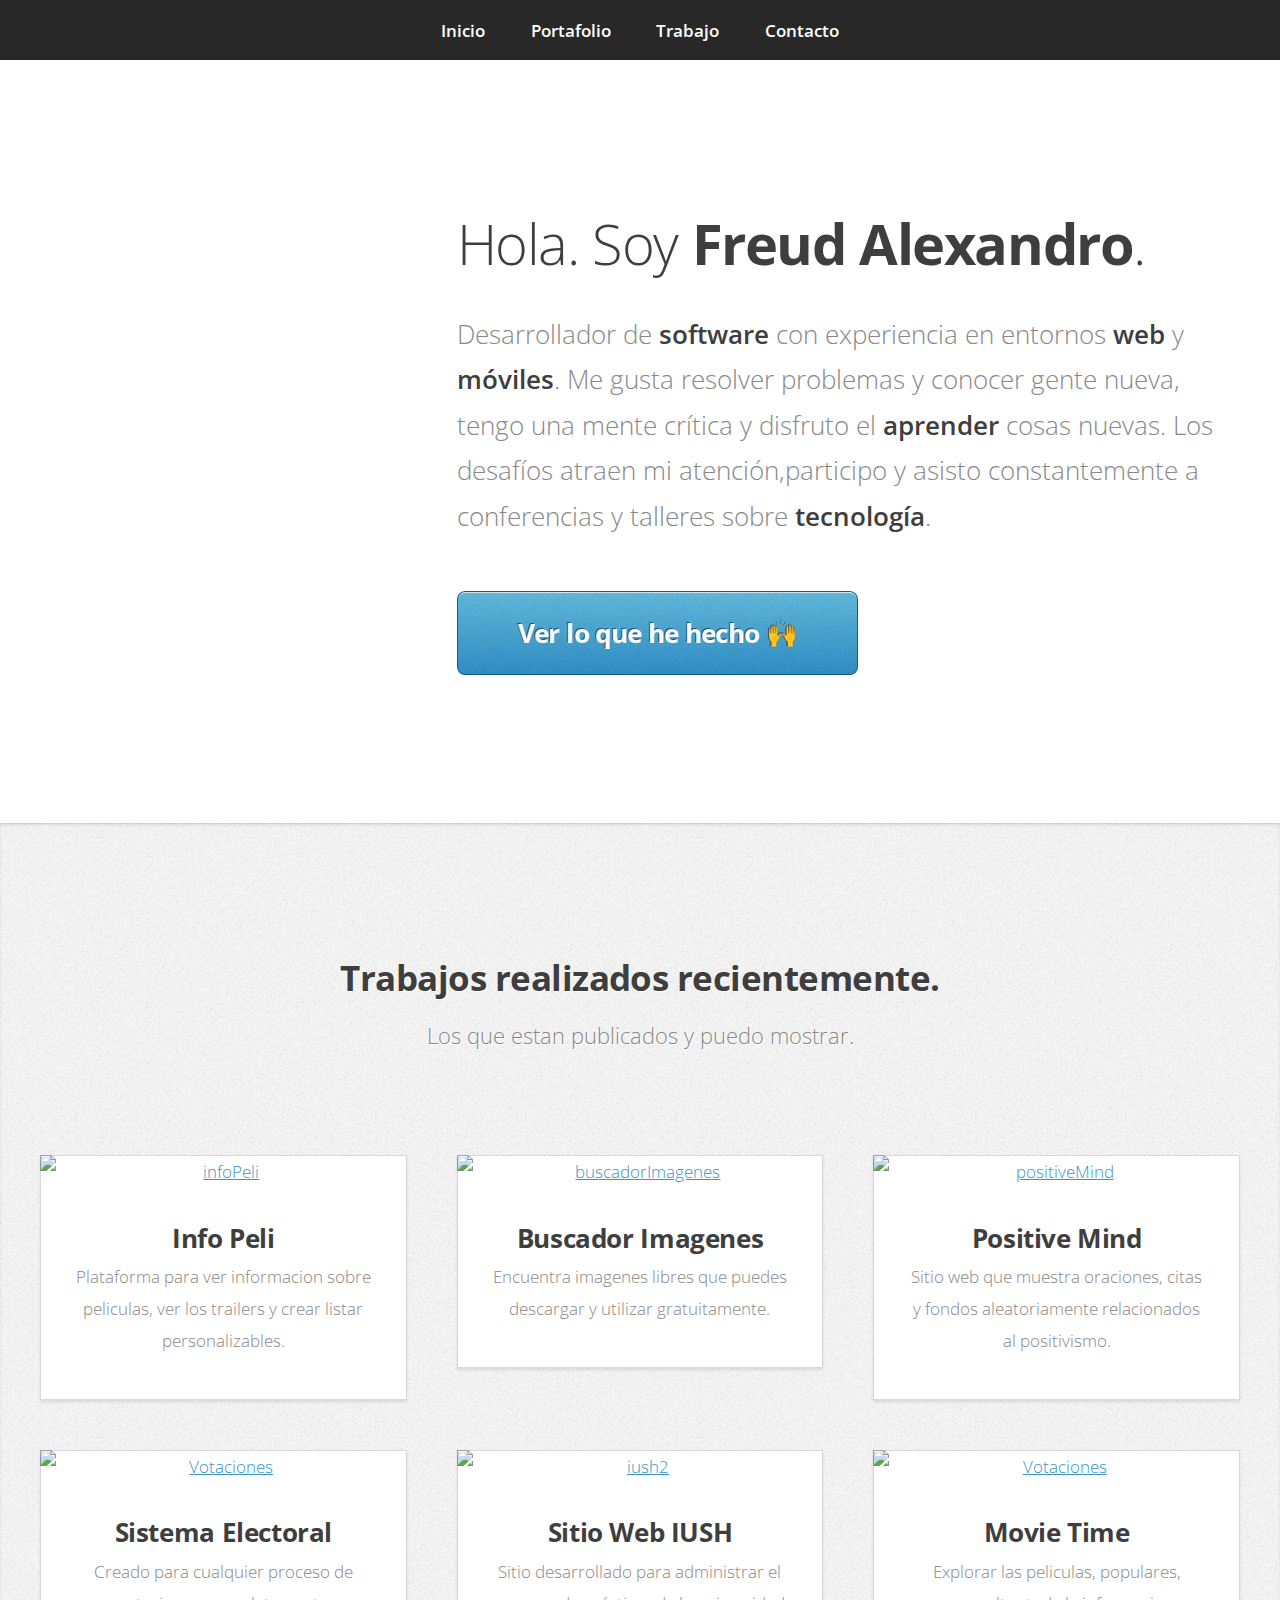
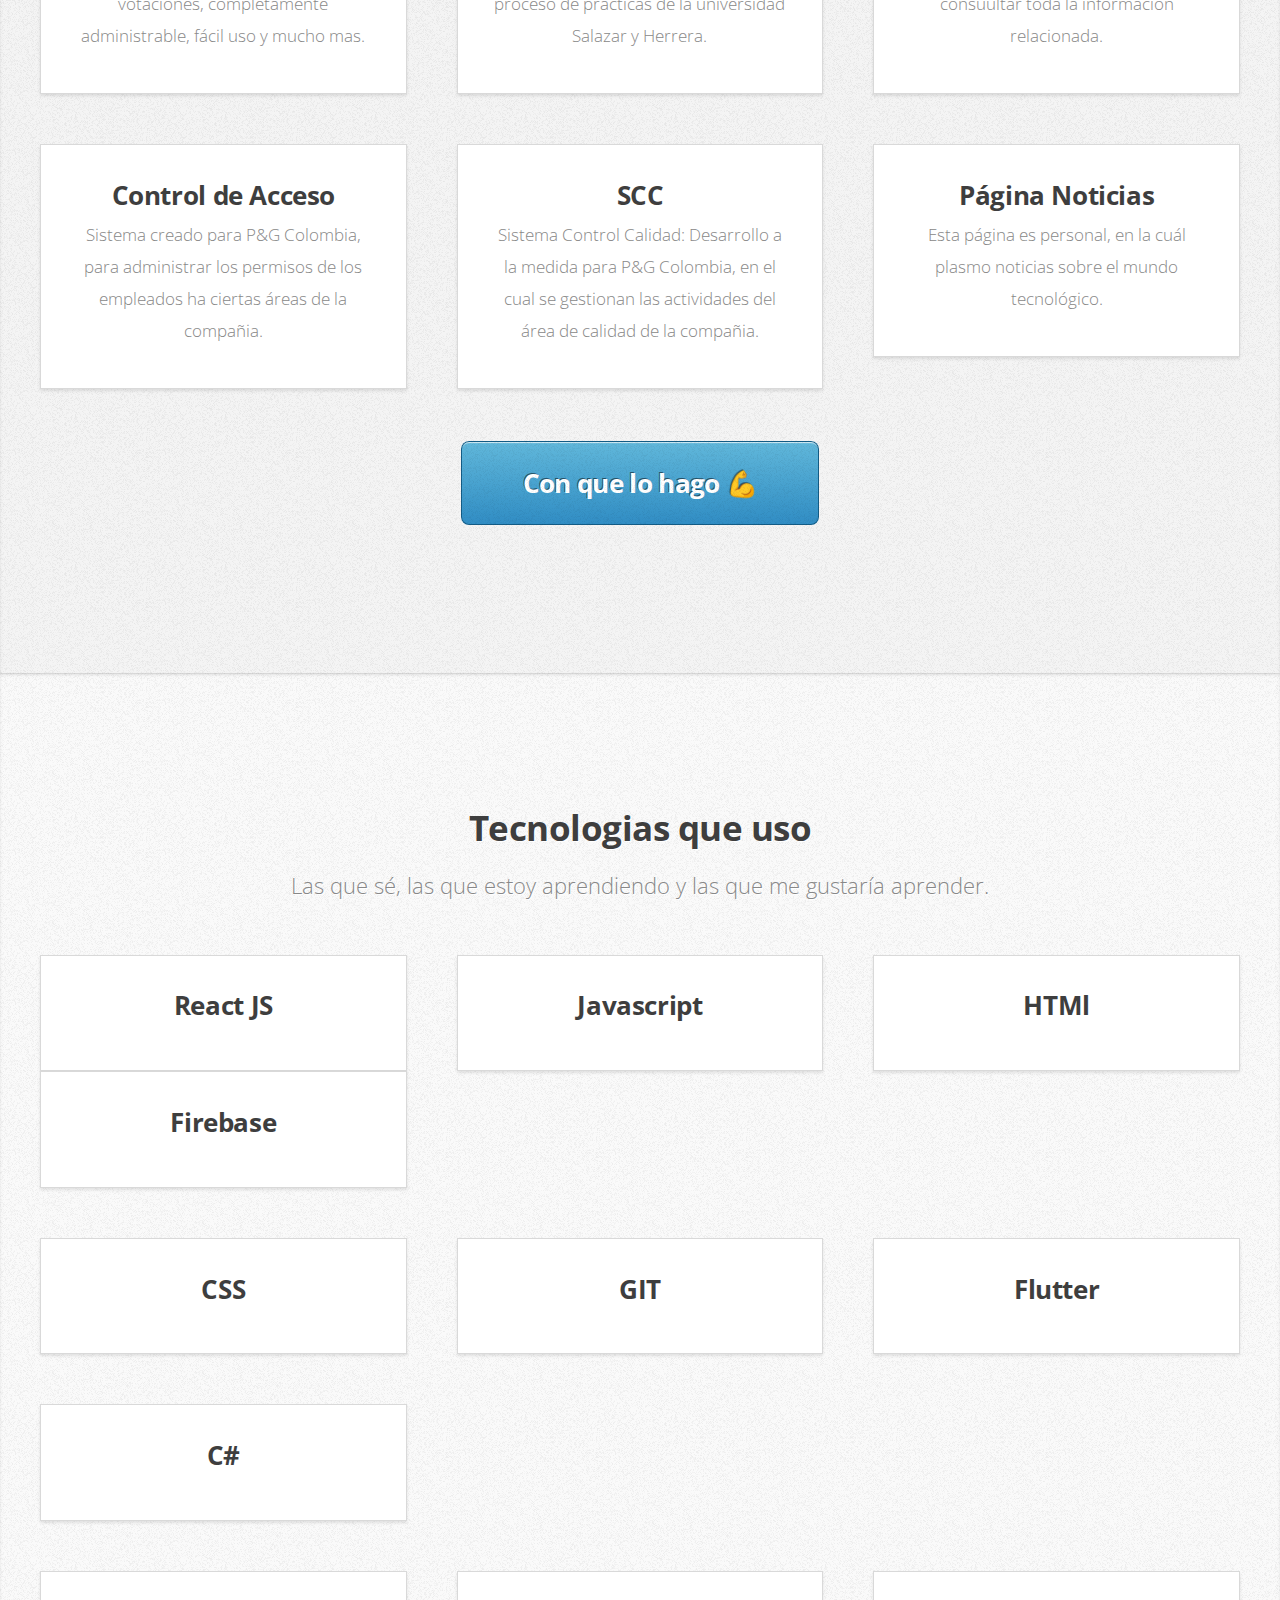
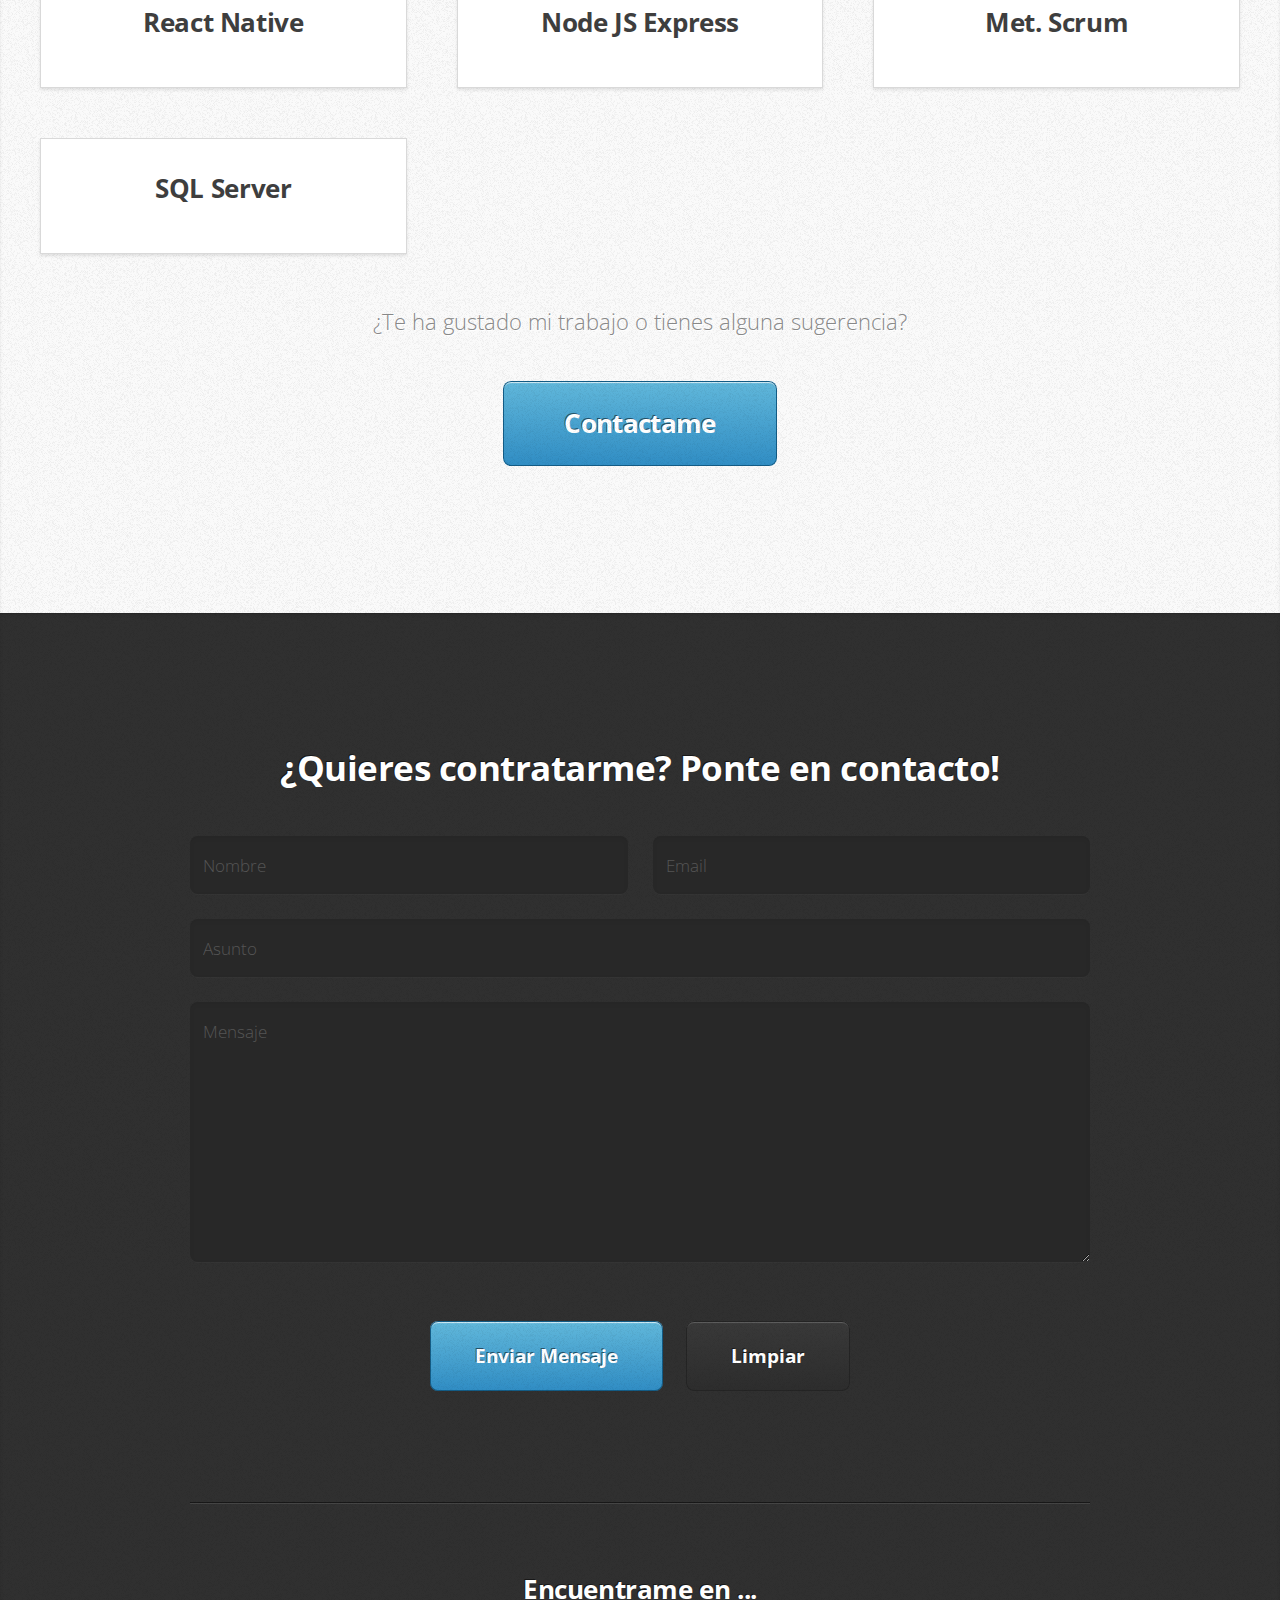
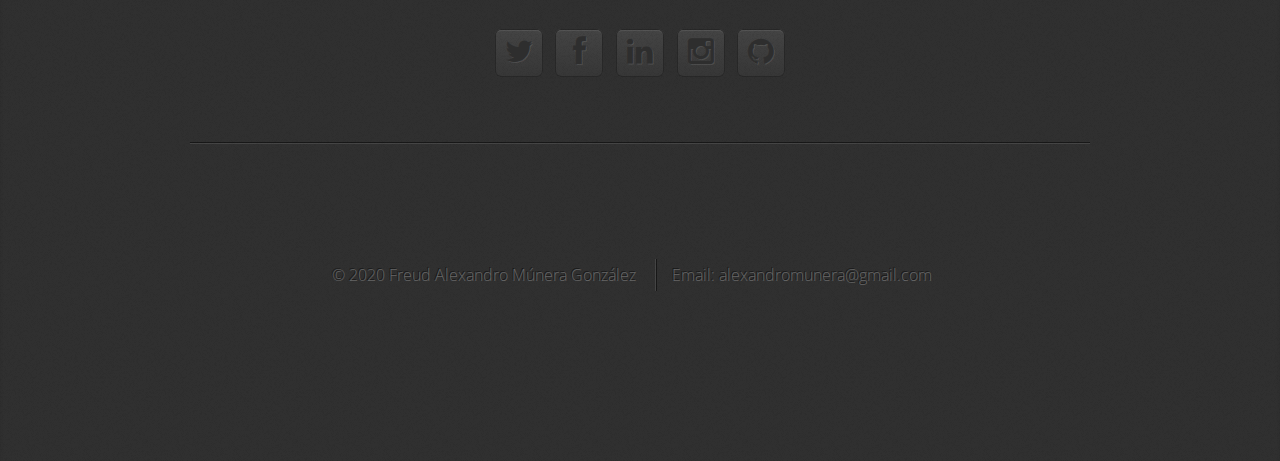
==== commit 09b42714: "Update index.html" ====
--- a/index.html
+++ b/index.html
@@ -1,224 +1,443 @@
-﻿<!DOCTYPE HTML>
+﻿<!DOCTYPE html>
 <!--
 	Miniport 2.5 by HTML5 UP
 	html5up.net | @n33co
 	Free for personal and commercial use under the CCA 3.0 license (html5up.net/license)
 -->
 <html>
-	<head>
-		<title>Portafolio Freud</title>
-		<meta http-equiv="content-type" content="text/html; charset=utf-8" />
-		<meta name="description" content="" />
-		<meta name="keywords" content="" />
-		<link href="http://fonts.googleapis.com/css?family=Open+Sans:300,600,700" rel="stylesheet" />
-		<script src="js/jquery.min.js"></script>
-		<script src="js/config.js"></script>
-		<script src="js/skel.min.js"></script>
-		<noscript>
-			<link rel="stylesheet" href="css/skel-noscript.css" />
-			<link rel="stylesheet" href="css/style.css" />
-			<link rel="stylesheet" href="css/style-desktop.css" />
-		</noscript>
-		<!--[if lte IE 9]><link rel="stylesheet" href="css/ie9.css" /><![endif]-->
-		<!--[if lte IE 8]><script src="js/html5shiv.js"></script><link rel="stylesheet" href="css/ie8.css" /><![endif]-->
-		<!--[if lte IE 7]><link rel="stylesheet" href="css/ie7.css" /><![endif]-->
-	</head>
-	<body>
-
-		<!-- Nav -->
-			<nav id="nav">
-				<ul class="container">
-					<li><a href="#top">Inicio</a></li>
-					<li><a href="#work">Trabajo</a></li>
-					<li><a href="#portfolio">Portafolio</a></li>
-					<li><a href="#contact">Contacto</a></li>
-				</ul>
-			</nav>
-
-		<!-- Home -->
-			<div class="wrapper wrapper-style1 wrapper-first">
-				<article class="container" id="top">
-					<div class="row">
-						<div class="4u">
-							<span class="me image image-full"><img src="images/me.jpg" alt="" /></span>
-						</div>
-						<div class="8u">
-							<header>
-								<h1>Hola. Soy <strong>Freud Alexandro</strong>.</h1>
-							</header>
-							<p>Este es mi <strong>portafolio</strong>, aquí presento cuál es mi trabajo y brevemente algunos proyectos realizados, entrego todo mi <strong>esfuerzo</strong> en cada uno de los proyectos que inicio y siempre trabajo con altos estándares de <strong>calidad.</strong></p>
-							<a href="#work" class="button button-big">Observa lo que hago</a>
-						</div>
-					</div>
+  <head>
+    <title>Freud Munera</title>
+    <meta http-equiv="content-type" content="text/html; charset=utf-8" />
+    <meta name="description" content="" />
+    <meta name="keywords" content="" />
+    <link
+      href="http://fonts.googleapis.com/css?family=Open+Sans:300,600,700"
+      rel="stylesheet"
+    />
+    <script src="js/jquery.min.js"></script>
+    <script src="js/config.js"></script>
+    <script src="js/skel.min.js"></script>
+    <noscript>
+      <link rel="stylesheet" href="css/skel-noscript.css" />
+      <link rel="stylesheet" href="css/style.css" />
+      <link rel="stylesheet" href="css/style-desktop.css" />
+    </noscript>
+    <!--[if lte IE 9]><link rel="stylesheet" href="css/ie9.css" /><![endif]-->
+    <!--[if lte IE 8
+      ]><script src="js/html5shiv.js"></script>
+      <link rel="stylesheet" href="css/ie8.css"
+    /><![endif]-->
+    <!--[if lte IE 7]><link rel="stylesheet" href="css/ie7.css" /><![endif]-->
+  </head>
+  <body>
+    <!-- Nav -->
+    <nav id="nav">
+      <ul class="container">
+        <li><a href="#top">Inicio</a></li>
+        <li><a href="#portfolio">Portafolio</a></li>
+        <li><a href="#work">Trabajo</a></li>
+        <li><a href="#contact">Contacto</a></li>
+      </ul>
+    </nav>
+
+    <!-- Home -->
+    <div class="wrapper wrapper-style1 wrapper-first">
+      <article class="container" id="top">
+        <div class="row">
+          <div class="4u">
+            <span class="me image image-full"
+              ><img src="images/me.jpg" alt=""
+            /></span>
+          </div>
+          <div class="8u">
+            <header>
+              <h1>Hola. Soy <strong>Freud Alexandro</strong>.</h1>
+            </header>
+            <p>
+              Desarrollador de
+              <strong>software</strong> con experiencia en entornos
+              <strong>web</strong> y <strong>móviles</strong>. Me gusta resolver
+              problemas y conocer gente nueva, tengo una mente crítica y
+              disfruto el <strong>aprender</strong> cosas nuevas. Los desafíos
+              atraen mi atención,participo y asisto constantemente a
+              conferencias y talleres sobre <strong>tecnología</strong>.
+            </p>
+			
+			<a href="#portfolio" class="button button-big"
+			  >Ver lo que he hecho 🙌</a>
+          </div>
+        </div>
+      </article>
+    </div>
+
+    <!-- Portfolio -->
+    <div class="wrapper wrapper-style3">
+      <article id="portfolio">
+        <header>
+          <h2>Trabajos realizados recientemente.</h2>
+          <span
+            >Los que estan publicados y puedo mostrar.</span
+          >
+        </header>
+        <div class="container">
+          <div class="row">
+            <div class="12u"></div>
+		  </div>
+		  
+		  <div class="row">
+			  
+			<div class="4u">
+				<article class="box box-style2">
+				  <a
+					href="https://infopeli.web.app/"
+					class="image image-full"
+					><img
+					  width="100%"
+					  height="100%"
+					  src="images/infoPeli.jpg"
+					  alt="infoPeli"
+				  /></a>
+				  <h3>
+					<a href="https://infopeli.web.app/"
+					  >Info Peli</a
+					>
+				  </h3>
+				  <p>
+					Plataforma para ver informacion sobre peliculas, ver los trailers y crear listar personalizables.
+				  </p>
+				</article>
+			  </div>			
+            <div class="4u">
+              <article class="box box-style2">
+                <a
+                  href="https://reactbuscadorimagenes.web.app/"
+                  class="image image-full"
+                  ><img
+                    width="100%"
+                    height="100%"
+                    src="images/buscadorImagenes.jpg"
+                    alt="buscadorImagenes"
+                /></a>
+                <h3>
+                  <a href="https://reactbuscadorimagenes.web.app/"
+                    >Buscador Imagenes</a
+                  >
+                </h3>
+                <p>
+                  Encuentra imagenes libres que puedes descargar y utilizar gratuitamente.
+                </p>
+              </article>
+            </div>
+            <div class="4u">
+				
+              <article class="box box-style2">
+                <a
+                  href="https://positivemind-f9f98.web.app/"
+                  class="image image-full"
+                  ><img
+                    width="100%"
+                    height="100%"
+                    src="images/positiveMind.jpg"
+                    alt="positiveMind"
+                /></a>
+                <h3><a href="https://positivemind-f9f98.web.app/">Positive Mind</a></h3>
+                <p>
+                  Sitio web que muestra oraciones, citas y fondos aleatoriamente relacionados al positivismo.
+                </p>
+              </article>
+            </div>
+            
+          </div>
+
+          <div class="row">			
+            <div class="4u">
+              <article class="box box-style2">
+                <a
+                  href="http://votaciones.alexandromunera.com"
+                  class="image image-full"
+                  ><img
+                    width="100%"
+                    height="100%"
+                    src="images/votaciones.jpg"
+                    alt="Votaciones"
+                /></a>
+                <h3>
+                  <a href="http://votaciones.alexandromunera.com"
+                    >Sistema Electoral</a
+                  >
+                </h3>
+                <p>
+                  Creado para cualquier proceso de votaciones, completamente
+                  administrable, fácil uso y mucho mas.
+                </p>
+              </article>
+            </div>
+            <div class="4u">
+              <article class="box box-style2">
+                <a href="#" target="_blank" class="image image-full">
+						<img src="images/iush2.jpg" alt="iush2" /></a>
+                <h3><a href="#">Sitio Web IUSH</a></h3>
+                <p>
+                  Sitio desarrollado para administrar el proceso de prácticas de
+                  la universidad Salazar y Herrera.
+                </p>
+              </article>
+			</div>
+			<div class="4u">
+				<article class="box box-style2">
+
+					<a href="https://play.google.com/store/apps/details?id=com.freudmunera.movietime" target="_blank" class="image image-full">
+						<img src="images/movietime.jpg" alt="Votaciones" /></a>
+					<h3><a href="https://play.google.com/store/apps/details?id=com.freudmunera.movietime" target="_blank">Movie Time</a></h3>
+					<p>Explorar las peliculas, populares, consuultar toda la informacion relacionada.</p>
 				</article>
 			</div>
-
-		<!-- Work -->
-			<div class="wrapper wrapper-style2">
-				<article id="work">
-					<header>
-						<h2>Creación y diseño de grandes sitios.</h2>
-						<span>Soluciones creativas para que todo el mundo conozca su negocio.</span>
-					</header>
-					<div class="container">
-						<div class="row">
-							<div class="4u">
-								<section class="box box-style1">
-									<span class="fa featured fa-comments-o"></span>
-									<h3>Empresas</h3>
-									<p>Ofrecemos soluciones creativas para hacer visible su negocio en todo el mundo.</p>
-								</section>
-							</div>
-							<div class="4u">
-								<section class="box box-style1">
-									<span class="fa featured fa-file-o"></span>
-									<h3>Responsive Design</h3>
-									<p>Tu sitio visible de la mejor manera en cualquier dispositivo, ya sea celular,tablets o computadoras.</p>
-								</section>
-							</div>
-							<div class="4u">
-								<section class="box box-style1">
-									<span class="fa featured fa-thumbs-o-up"></span>
-									<h3>Redes Sociales</h3>
-									<p>Conexion con redes sociales para que siempre este en contacto con sus clientes o seguidores.</p>
-								</section>
-							</div>
-						</div>
-					</div>
-					<footer>
-						<p></p>
-						<a href="#portfolio" class="button button-big">Observa mis trabajos mas recientes</a>
-					</footer>
-				</article>
+            
+          </div>
+          <div class="row">
+            <div class="4u">
+              <article class="box box-style2">
+                <a href="#" class="image image-full"
+                  ><img src="images/portfolio04.jpg" alt=""
+                /></a>
+                <h3><a href="#">Control de Acceso</a></h3>
+                <p>
+                  Sistema creado para P&G Colombia, para administrar los
+                  permisos de los empleados ha ciertas áreas de la compañia.
+                </p>
+              </article>
+            </div>
+            <div class="4u">
+              <article class="box box-style2">
+                <a href="#" class="image image-full"
+                  ><img src="images/portfolio05.jpg" alt=""
+                /></a>
+                <h3><a href="#">SCC</a></h3>
+                <p>
+                  Sistema Control Calidad: Desarrollo a la medida para P&G
+                  Colombia, en el cual se gestionan las actividades del área de
+                  calidad de la compañia.
+                </p>
+              </article>
+            </div>
+            <div class="4u">
+              <article class="box box-style2">
+                <a href="#" class="image image-full"
+                  ><img src="images/portfolio01.jpg" alt=""
+                /></a>
+                <h3><a href="#">Página Noticias</a></h3>
+                <p>
+                  Esta página es personal, en la cuál plasmo noticias sobre el
+                  mundo tecnológico.
+                </p>
+              </article>
+            </div>
+          </div>
+        </div>
+        <footer>
+			<a href="#work" class="button button-big">Con que lo hago 💪</a>
+        </footer>
+      </article>
+	</div>
+	
+	 <!-- Work Tecnologias -->
+	 <div class="wrapper wrapper-style2">
+		<article id="work">
+		  <header>
+			<h2>Tecnologias que uso</h2>
+			<span
+			  >Las que sé, las que estoy aprendiendo y las que me gustaría aprender.</span
+			>
+		  </header>
+		  <div class="container">
+			<div class="row">
+			  <div class="4u item">
+				<section class="box box-style1">
+				  <h3>React JS</h3>
+				</section>
+			  </div>
+			  <div class="4u item">
+				<section class="box box-style1">
+				  <h3>Javascript</h3>
+				</section>
+			  </div>
+			  <div class="4u item">
+				<section class="box box-style1">
+				  <h3>HTMl</h3>
+				</section>
+			  </div>
+			  <div class="4u item">
+				<section class="box box-style1">
+				  <h3>Firebase</h3>
+				</section>
+			  </div>			  
 			</div>
 
-		<!-- Portfolio -->
-			<div class="wrapper wrapper-style3">
-				<article id="portfolio">
-					<header>
-						<h2>Un excelente trabajo hace clientes felices.</h2>
-						<span>Estos son algunos de los proyectos que he realizado con mi esfuerzo y dedicación.</span>
-					</header>
-					<div class="container">
-						<div class="row">
-							<div class="12u">
-							</div>
-						</div>
-						<div class="row">
-							<div class="4u">
-								<article class="box box-style2">
-
-									<a href="http://votaciones.alexandromunera.com" class="image image-full"><img width="100%" height="100%" src="images/votaciones.jpg" alt="Votaciones" /></a>
-									<h3><a href="http://votaciones.alexandromunera.com">Sistema Electoral</a></h3>
-									<p>Creado para cualquier proceso de votaciones, completamente administrable, fácil uso y mucho mas.</p>
-									
-								</article>
-							</div>
-							<div class="4u">
-								<article class="box box-style2">
-									<a href="#" class="image image-full"><img src="images/iush.jpg" alt="" /></a>
-									<h3><a href="#">Sitio Web IUSH</a></h3>
-									<p>Sitio desarrollado para administrar el proceso de prácticas de la universidad Salazar y Herrera.</p>
-								</article>
-							</div>
-							<div class="4u">
-								<article class="box box-style2">
-									<a href="#" class="image image-full"><img src="images/portfolio03.jpg" alt="" /></a>
-									<h3><a href="#">Sistema de Quejas</a></h3>
-									<p>Sistema creado a la medida para administrar las quejas que tienen los clientes de la compañia P&G Colombia.</p>
-								</article>
-							</div>
-						</div>
-						<div class="row">
-							<div class="4u">
-								<article class="box box-style2">
-
-									<a href="#" class="image image-full"><img src="images/portfolio04.jpg" alt="" /></a>
-									<h3><a href="#">Control de Acceso</a></h3>
-									<p>Sistema creado para P&G Colombia, para administrar los permisos de los empleados ha ciertas áreas de la compañia.</p>					
-								</article>
-							</div>
-							<div class="4u">
-								<article class="box box-style2">
-									
-									<a href="#" class="image image-full"><img src="images/portfolio05.jpg" alt="" /></a>
-									<h3><a href="#">SCC</a></h3>
-									<p>Sistema Control Calidad: Desarrollo a la medida para P&G Colombia, en el cual se gestionan las actividades del área de calidad de la compañia.</p>
-									
-								</article>
-							</div>
-							<div class="4u">
-								<article class="box box-style2">								
-									
-
-									<a href="#" class="image image-full"><img src="images/portfolio01.jpg" alt="" /></a>
-									<h3><a href="#">Página Noticias</a></h3>
-									<p>Esta página es personal, en la cuál plasmo noticias sobre el mundo tecnológico.</p>
-								
-								</article>
-							</div>
-						</div>
-					</div>
-					<footer>
-						<p>¿Te ha gustado mi trabajo o tienes alguna sugerencia?</p>
-						<a href="#contact" class="button button-big">Contactame</a>
-					</footer>
-				</article>
-			</div>
-
-		<!-- Contact -->
-			<div class="wrapper wrapper-style4">
-				<article id="contact" class="container small">
-					<header>
-						<h2>¿Quieres contratarme? Ponte en contacto!</h2>
-						<span></span>
-					</header>
-					<div>
-						<div class="row">
-							<div class="12u">
-								<form method="post" action="contacto.php">
-									<div>
-										<div class="row half">
-											<div class="6u">
-												<input type="text" name="nombre" id="name" placeholder="Nombre" />
-											</div>
-											<div class="6u">
-												<input type="text" name="email" id="email" placeholder="Email" />
-											</div>
-										</div>
-										<div class="row half">
-											<div class="12u">
-												<input type="text" name="asunto" id="asunto	" placeholder="Asunto" />
-											</div>
-										</div>
-										<div class="row half">
-											<div class="12u">
-												<textarea name="mensaje" id="mensaje" placeholder="Mensaje"></textarea>
-											</div>
-										</div>
-										<div class="row">
-											<div class="12u">												
-												<a  type="submit" name="submit" id="submit" href="#" class="button form-button-submit">Enviar Mensaje</a>
-												<a href="#" class="button button-alt form-button-reset">Limpiar</a>
-											</div>
-										</div>
-									</div>
-								</form>
-							</div>
-						</div>
-						<div class="row">
-							<div class="12u">
-								<hr />
-								<h3>Encuentrame en ...</h3>
-								<ul class="social">
-									<li class="twitter"><a href="https://twitter.com/AlexandroMunera" class="fa fa-twitter"><span>Twitter</span></a></li>
-									<li class="facebook"><a href="https://www.facebook.com/XXannDrOO" class="fa fa-facebook"><span>Facebook</span></a></li>									
-									<li class="linkedin"><a href="http://www.linkedin.com/profile/view?id=185360473&trk=nav_responsive_tab_profile" class="fa fa-linkedin"><span>LinkedIn</span></a></li>
-									<li class="youtube"><a href="https://www.youtube.com/channel/UCpMx9DDpNUU-MDNIhnidXlA" class="fa fa-youtube"><span>YouTube</span></a></li>
-									<li class="googleplus"><a href="https://plus.google.com/u/0/104366355311097919617/posts" class="fa fa-google-plus"><span>Google+</span></a></li>
-									<li class="instagram"><a href="http://instagram.com/alexandromunera" class="fa fa-instagram"><span>Instagram</span></a></li>
-									<li class="github"><a href="https://github.com/AlexandroMunera" class="fa fa-github"><span>Github</span></a></li>
-									<!--
+			<div class="row ">
+				<div class="4u item">
+				  <section class="box">
+					<h3>CSS</h3>
+				  </section>
+				</div>
+				<div class="4u item">
+				  <section class="box box-style1">
+					<h3>GIT</h3>
+				  </section>
+				</div>
+				<div class="4u item">
+				  <section class="box box-style1">
+					<h3>Flutter</h3>
+				  </section>
+				</div>
+				<div class="4u item">
+					<section class="box box-style1">
+					  <h3>C#</h3>
+					</section>
+				  </div>
+					  
+			  </div>
+
+			  <div class="row ">
+				<div class="4u item">
+					<section class="box box-style1">
+					  <h3>React Native</h3>
+					</section>
+				  </div>	
+				<div class="4u item">
+				  <section class="box">
+					<h3>Node JS Express</h3>
+				  </section>
+				</div>
+				<div class="4u item">
+				  <section class="box box-style1">
+					<h3>Met. Scrum</h3>
+				  </section>
+				</div>
+				<div class="4u item">
+				  <section class="box box-style1">
+					<h3>SQL Server</h3>
+				  </section>
+				</div>
+						  
+			  </div>
+		  </div>
+		  <footer>
+			<p>¿Te ha gustado mi trabajo o tienes alguna sugerencia?</p>
+			<a href="#contact" class="button button-big">Contactame</a>
+  
+		  </footer>
+		</article>
+	  </div>
+
+    <!-- Contact -->
+    <div class="wrapper wrapper-style4">
+      <article id="contact" class="container small">
+        <header>
+          <h2>¿Quieres contratarme? Ponte en contacto!</h2>
+          <span></span>
+        </header>
+        <div>
+          <div class="row">
+            <div class="12u">
+              <form method="post" action="contacto.php">
+                <div>
+                  <div class="row half">
+                    <div class="6u">
+                      <input
+                        type="text"
+                        name="nombre"
+                        id="name"
+                        placeholder="Nombre"
+                      />
+                    </div>
+                    <div class="6u">
+                      <input
+                        type="text"
+                        name="email"
+                        id="email"
+                        placeholder="Email"
+                      />
+                    </div>
+                  </div>
+                  <div class="row half">
+                    <div class="12u">
+                      <input
+                        type="text"
+                        name="asunto"
+                        id="asunto	"
+                        placeholder="Asunto"
+                      />
+                    </div>
+                  </div>
+                  <div class="row half">
+                    <div class="12u">
+                      <textarea
+                        name="mensaje"
+                        id="mensaje"
+                        placeholder="Mensaje"
+                      ></textarea>
+                    </div>
+                  </div>
+                  <div class="row">
+                    <div class="12u">
+                      <a
+                        type="submit"
+                        name="submit"
+                        id="submit"
+                        href="#"
+                        class="button form-button-submit"
+                        >Enviar Mensaje</a
+                      >
+                      <a href="#" class="button button-alt form-button-reset"
+                        >Limpiar</a
+                      >
+                    </div>
+                  </div>
+                </div>
+              </form>
+            </div>
+          </div>
+          <div class="row">
+            <div class="12u">
+              <hr />
+              <h3>Encuentrame en ...</h3>
+              <ul class="social">
+                <li class="twitter">
+                  <a
+                    href="https://twitter.com/AlexandroMunera"
+                    class="fa fa-twitter"
+                    ><span>Twitter</span></a
+                  >
+                </li>
+                <li class="facebook">
+                  <a
+                    href="https://www.facebook.com/XXannDrOO"
+                    class="fa fa-facebook"
+                    ><span>Facebook</span></a
+                  >
+                </li>
+                <li class="linkedin">
+                  <a
+                    href="http://www.linkedin.com/profile/view?id=185360473&trk=nav_responsive_tab_profile"
+                    class="fa fa-linkedin"
+                    ><span>LinkedIn</span></a
+                  >
+                </li>
+                <li class="instagram">
+                  <a
+                    href="http://instagram.com/alexandromunera"
+                    class="fa fa-instagram"
+                    ><span>Instagram</span></a
+                  >
+                </li>
+                <li class="github">
+                  <a
+                    href="https://github.com/AlexandroMunera"
+                    class="fa fa-github"
+                    ><span>Github</span></a
+                  >
+                </li>
+                <!--
 									<li class="rss"><a href="#" class="fa fa-rss"><span>RSS</span></a></li>
 									<li class="dribbble"><a href="http://dribbble.com/n33" class="fa fa-dribbble"><span>Dribbble</span></a></li>
 									<li class="tumblr"><a href="#" class="fa fa-tumblr"><span>Tumblr</span></a></li>
@@ -230,25 +449,22 @@
 									<li class="flickr"><a href="#" class="fa fa-flickr"><span>Flickr</span></a></li>
 									<li class="vimeo"><a href="#" class="fa fa-vimeo"><span>Vimeo</span></a></li>
 									-->
-								</ul>
-								<hr />
-							</div>
-						</div>
-					</div>
-					<footer>
-						<ul id="copyright">
-							<li>&copy; 2015 Freud Alexandro Múnera González</li>
-							<li>Celular: 3012132678</li>
-							<li>Email: alexandromunera@gmail.com</li>
-							<!--
+              </ul>
+              <hr />
+            </div>
+          </div>
+        </div>
+        <footer>
+          <ul id="copyright">
+            <li>&copy; 2020 Freud Alexandro Múnera González</li>
+            <li>Email: alexandromunera@gmail.com</li>
+            <!--
 							<li>Images: <a href="#">fotogrph</a></li>
 							<li>Design: <a href="#">HTML5 UP</a></li>
 						-->
-						</ul>
-					</footer>
-				</article>
-			</div>
-
-
-	</body>
-</html>+          </ul>
+        </footer>
+      </article>
+    </div>
+  </body>
+</html>
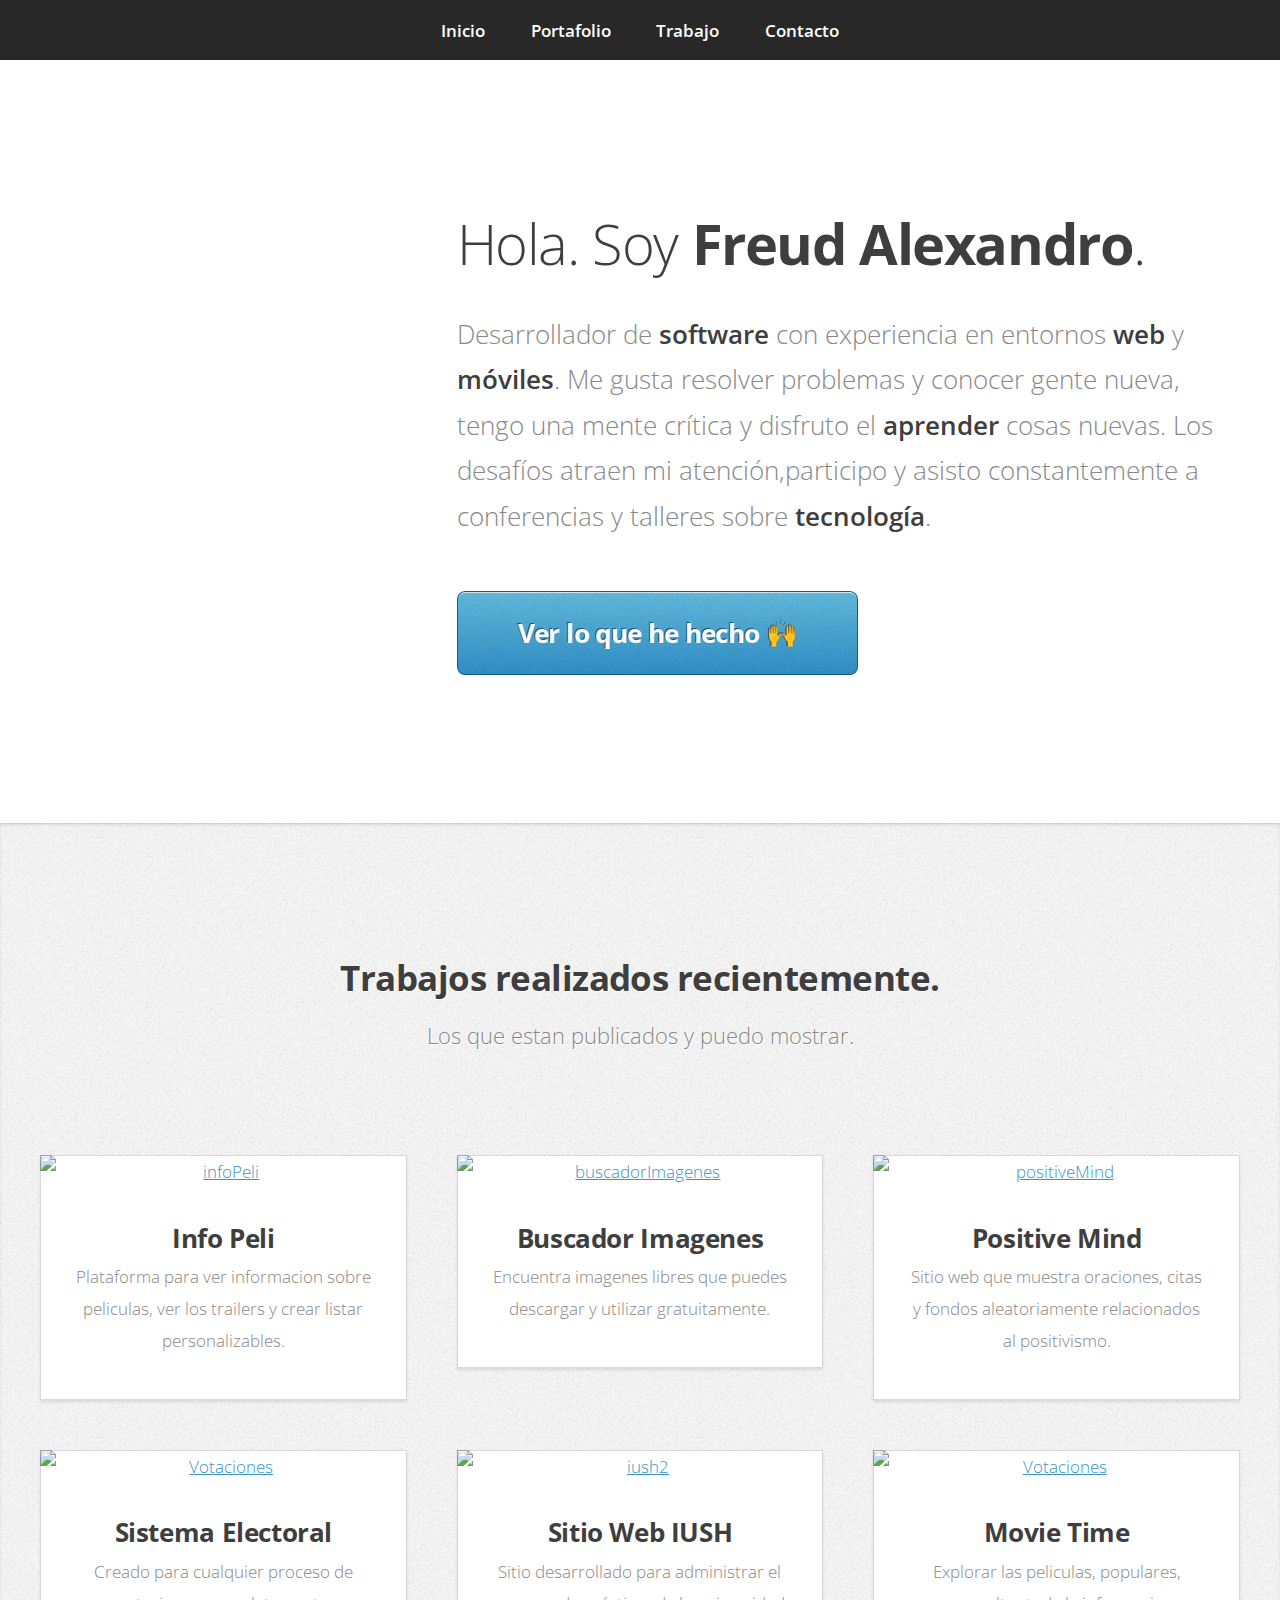
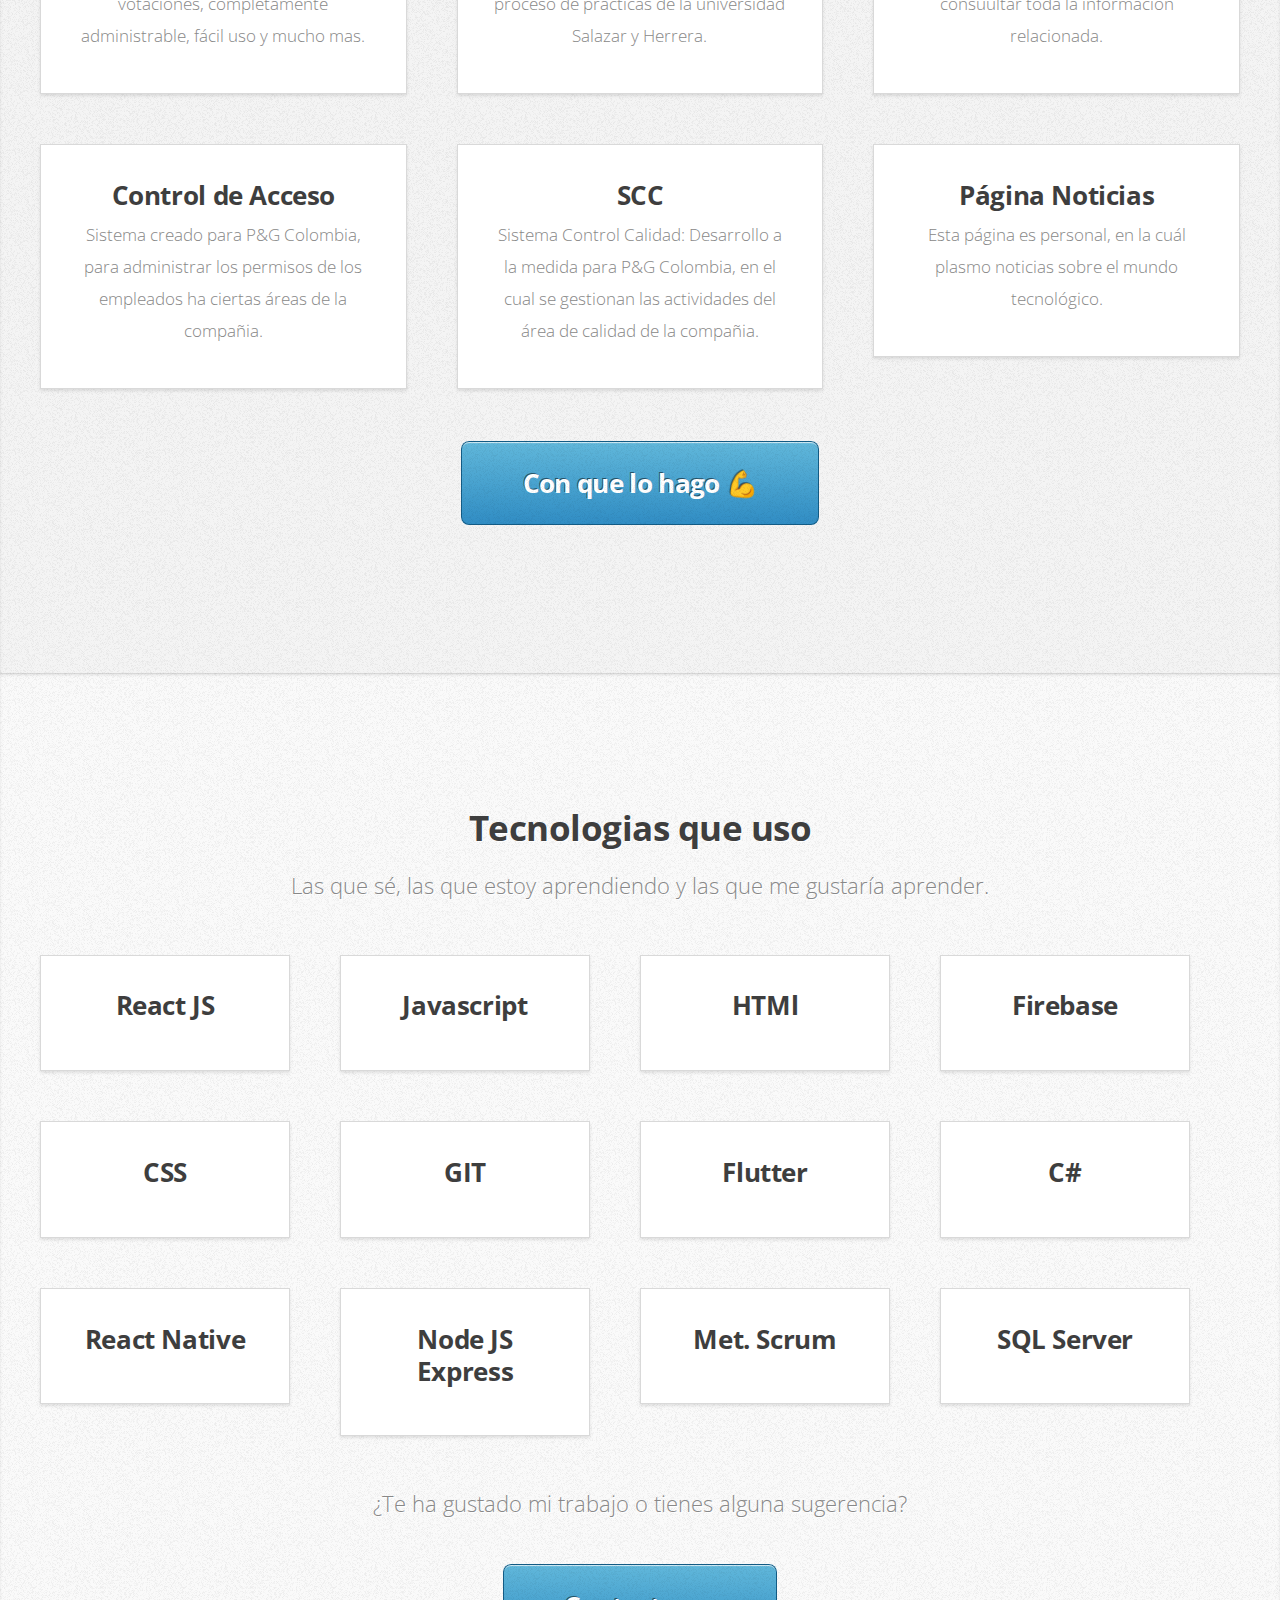
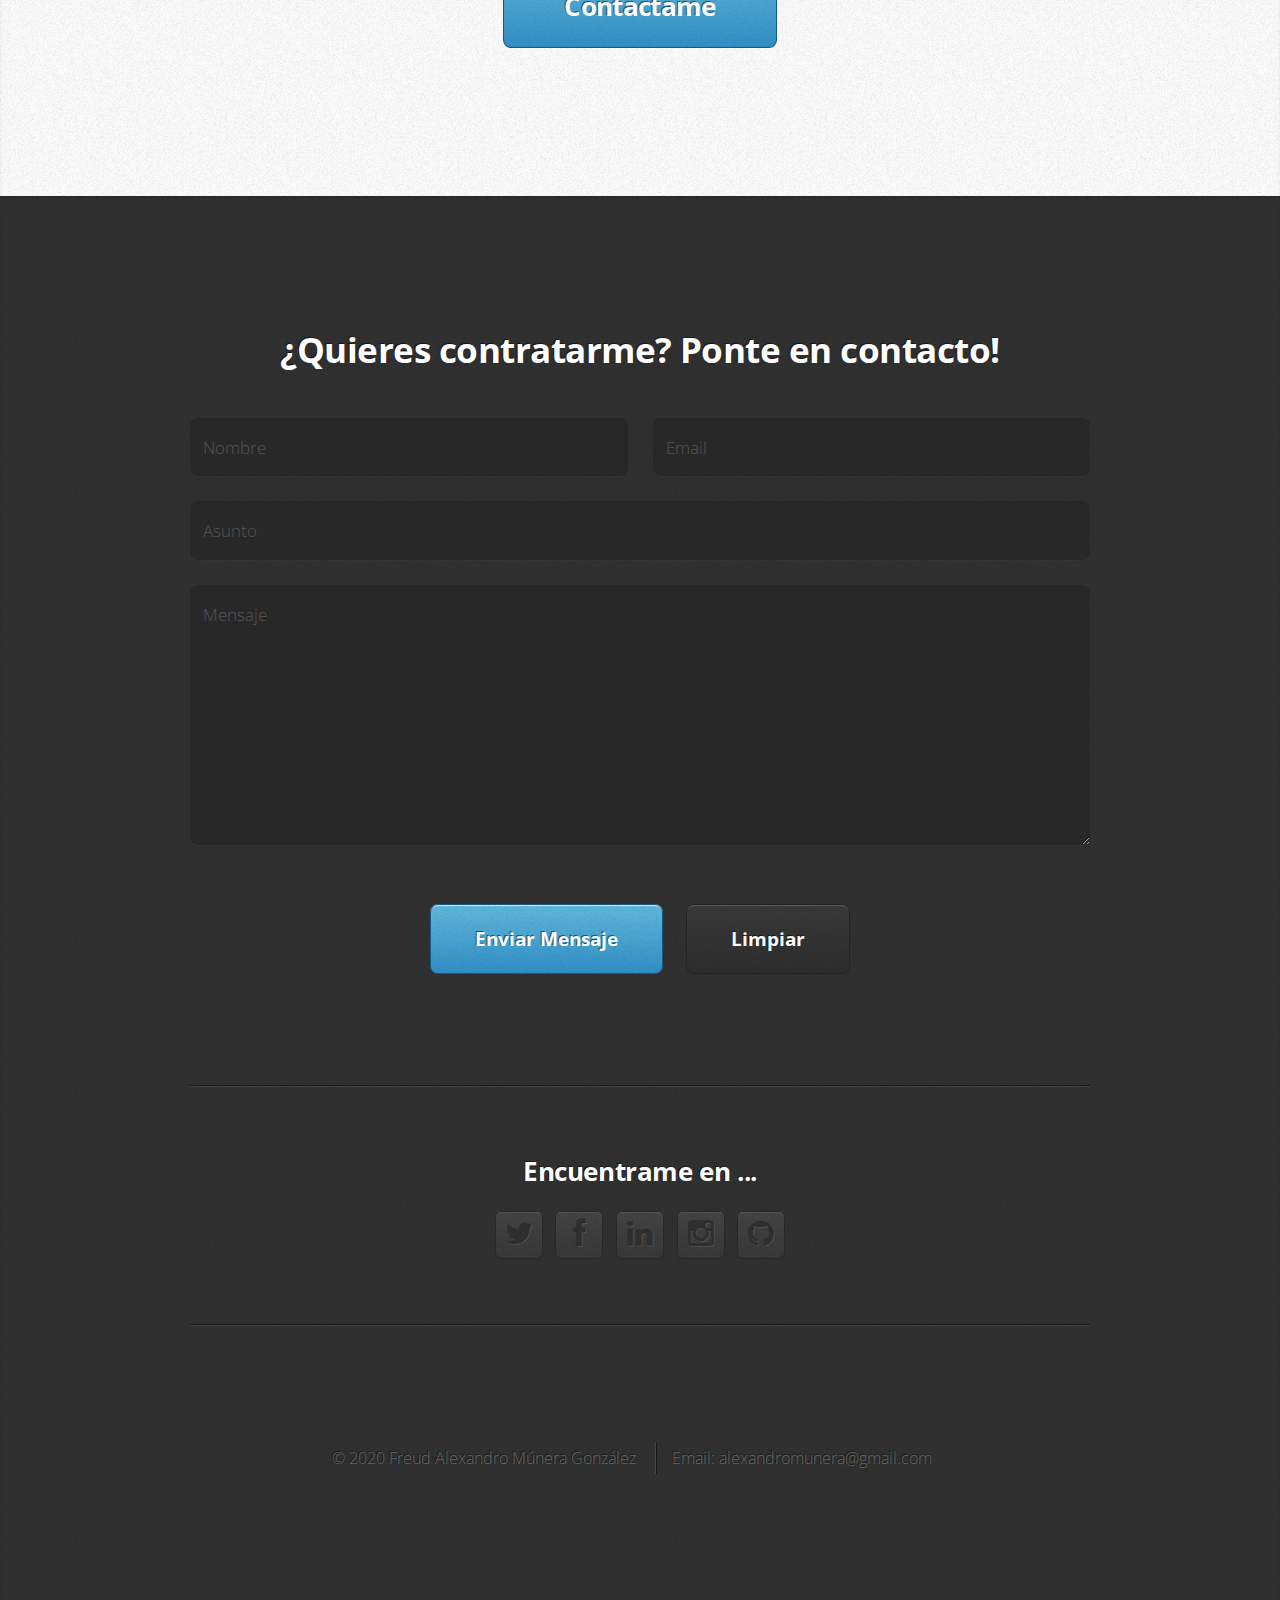
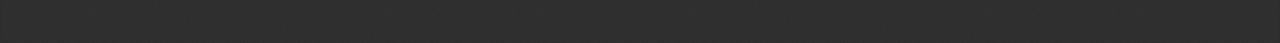
==== commit 140bc7dc: "Update index.html" ====
--- a/index.html
+++ b/index.html
@@ -158,7 +158,7 @@
                   ><img
                     width="100%"
                     height="100%"
-                    src="images/votaciones.jpg"
+                    src="images/votaciones2.JPG"
                     alt="Votaciones"
                 /></a>
                 <h3>
@@ -175,7 +175,7 @@
             <div class="4u">
               <article class="box box-style2">
                 <a href="#" target="_blank" class="image image-full">
-						<img src="images/iush2.jpg" alt="iush2" /></a>
+						<img src="images/iush2.JPG" alt="iush2" /></a>
                 <h3><a href="#">Sitio Web IUSH</a></h3>
                 <p>
                   Sitio desarrollado para administrar el proceso de prácticas de
--- a/css/style.css
+++ b/css/style.css
@@ -1005,4 +1005,7 @@
 		#copyright a:hover
 		{
 			color: #777;
-		}+		}
+.item{
+	width: 24%
+}
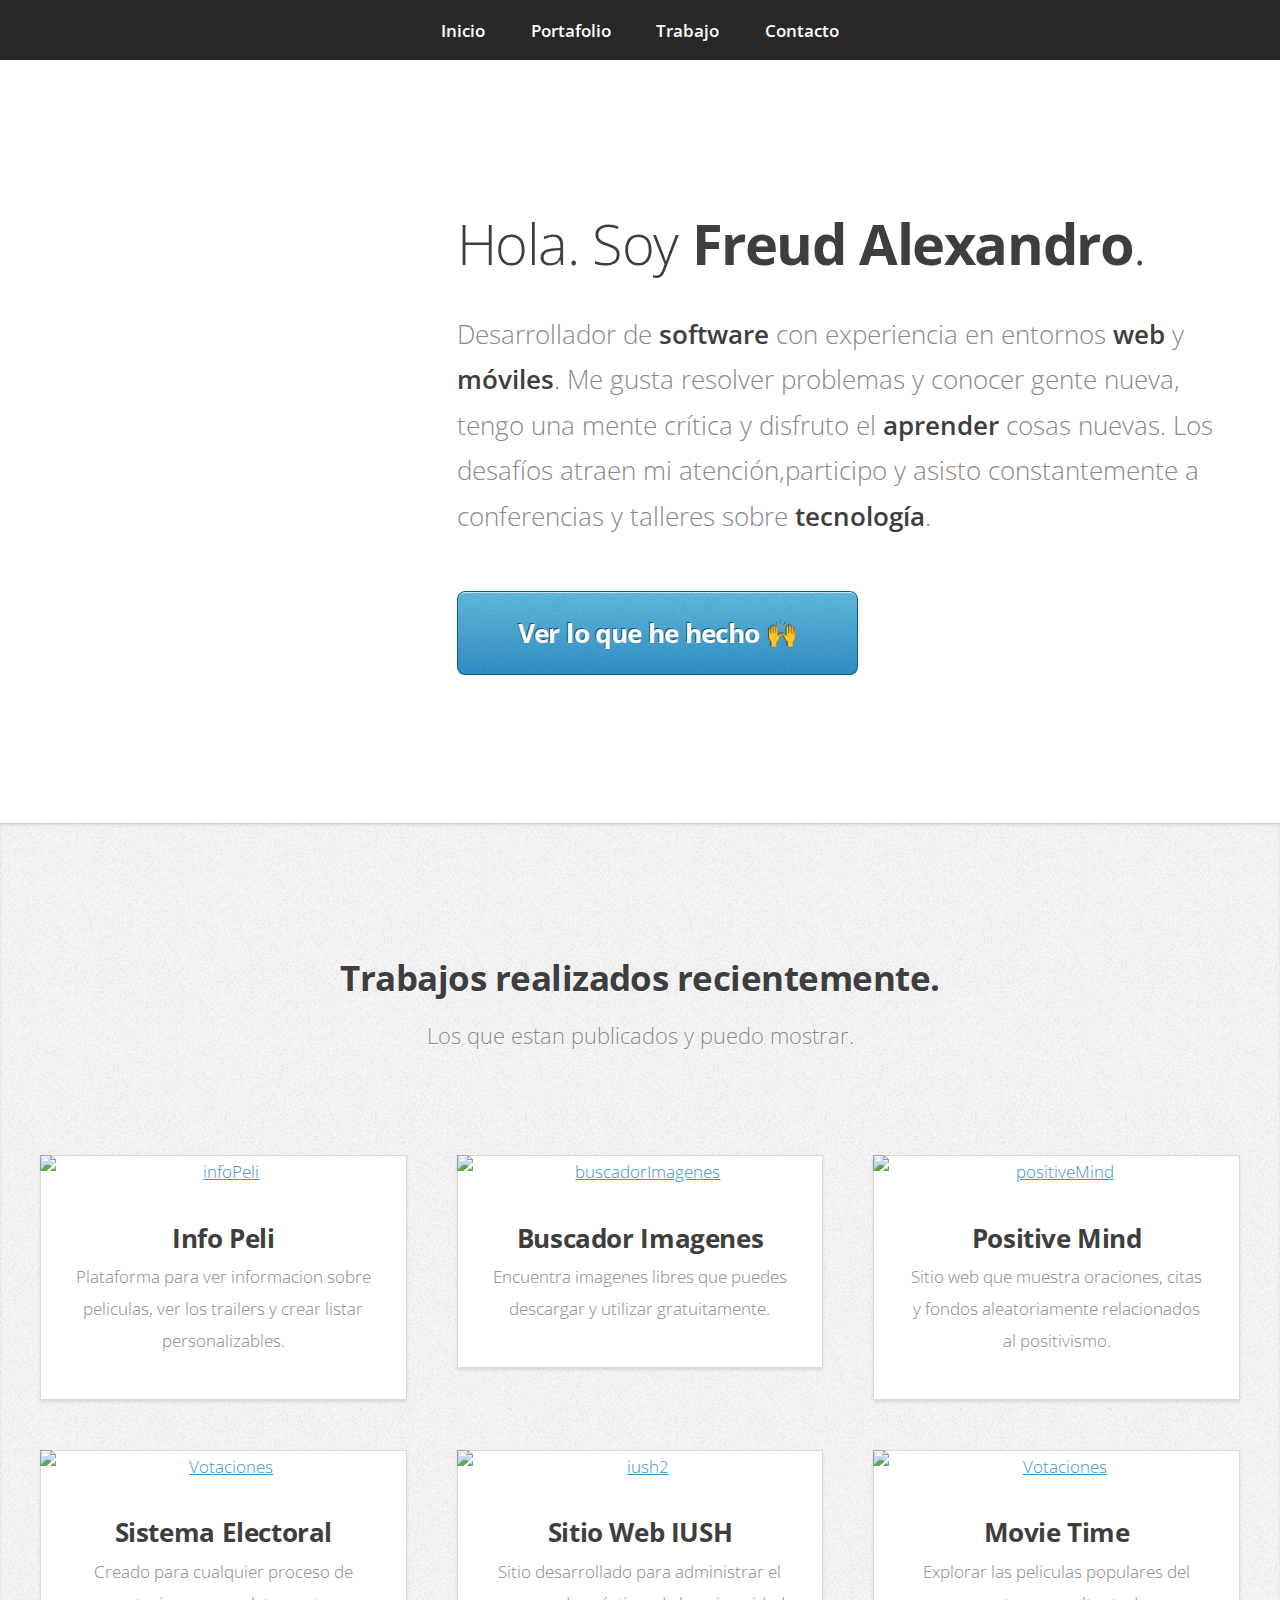
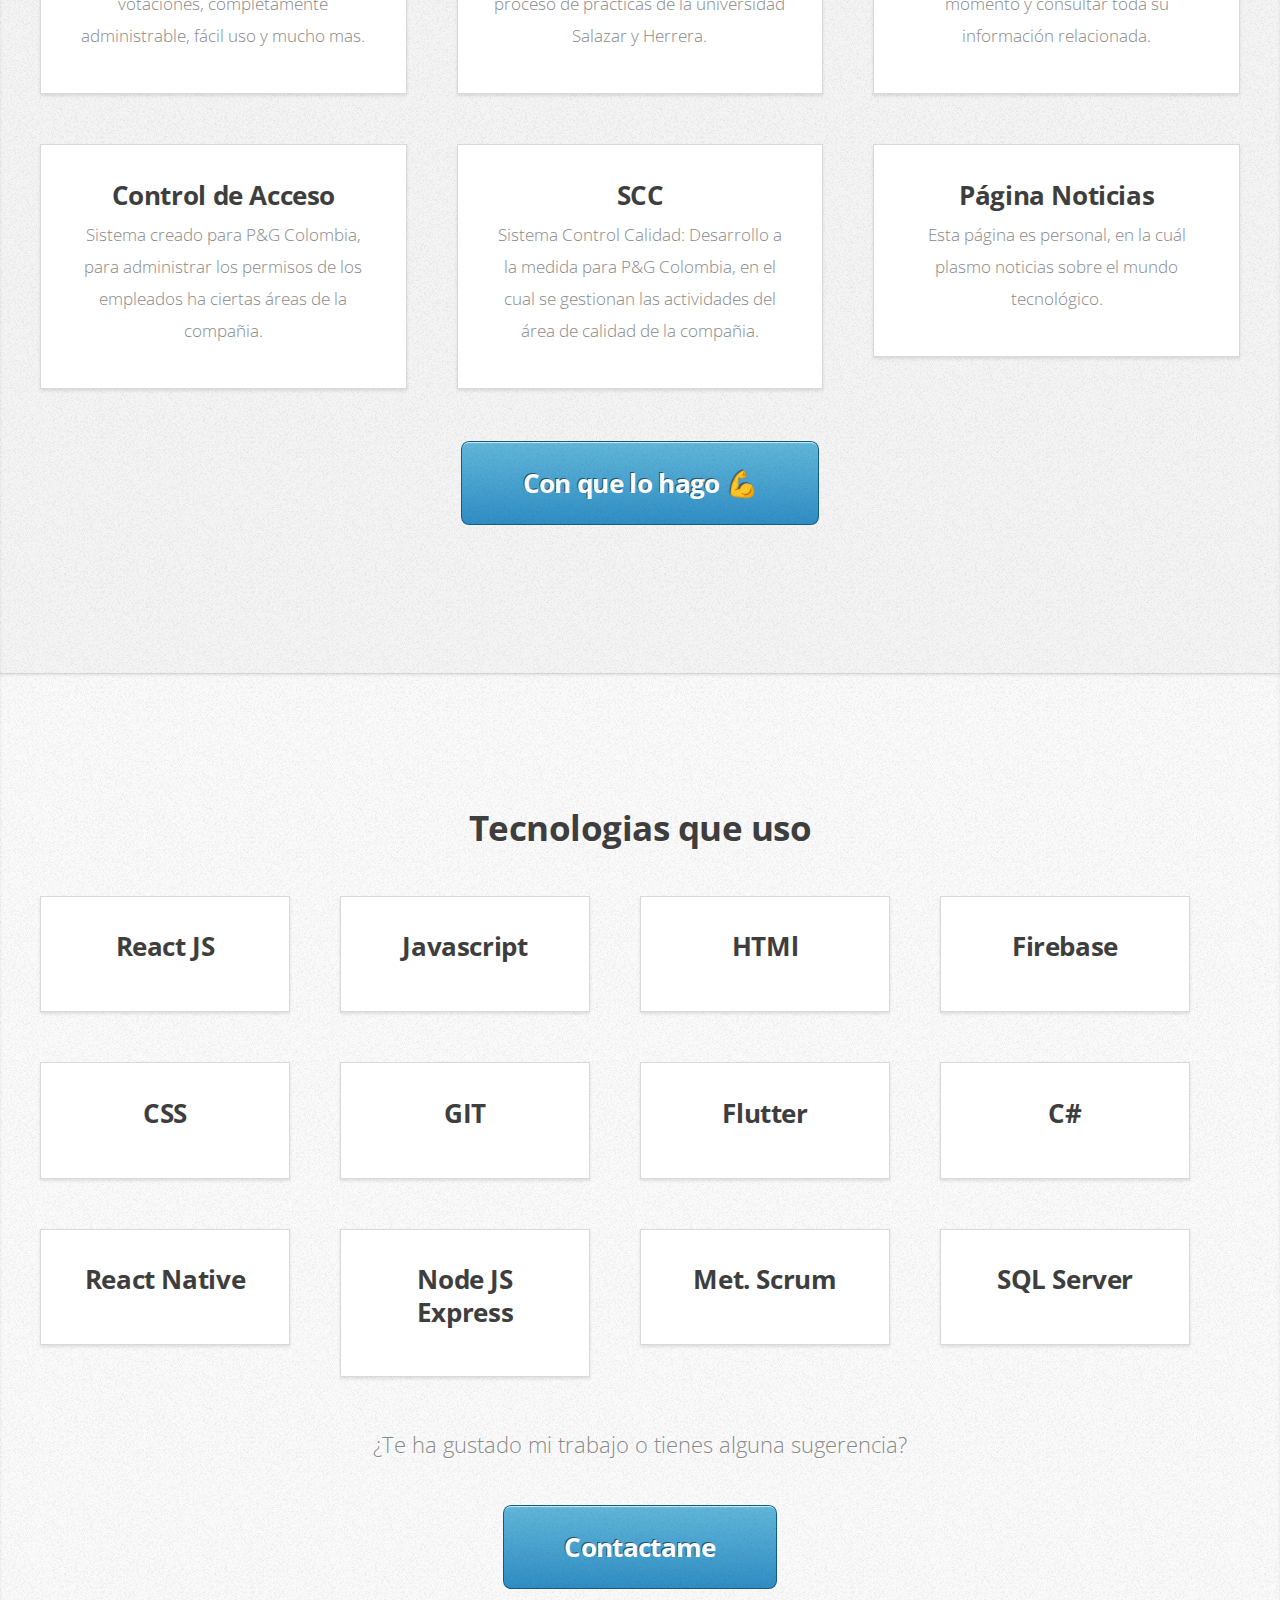
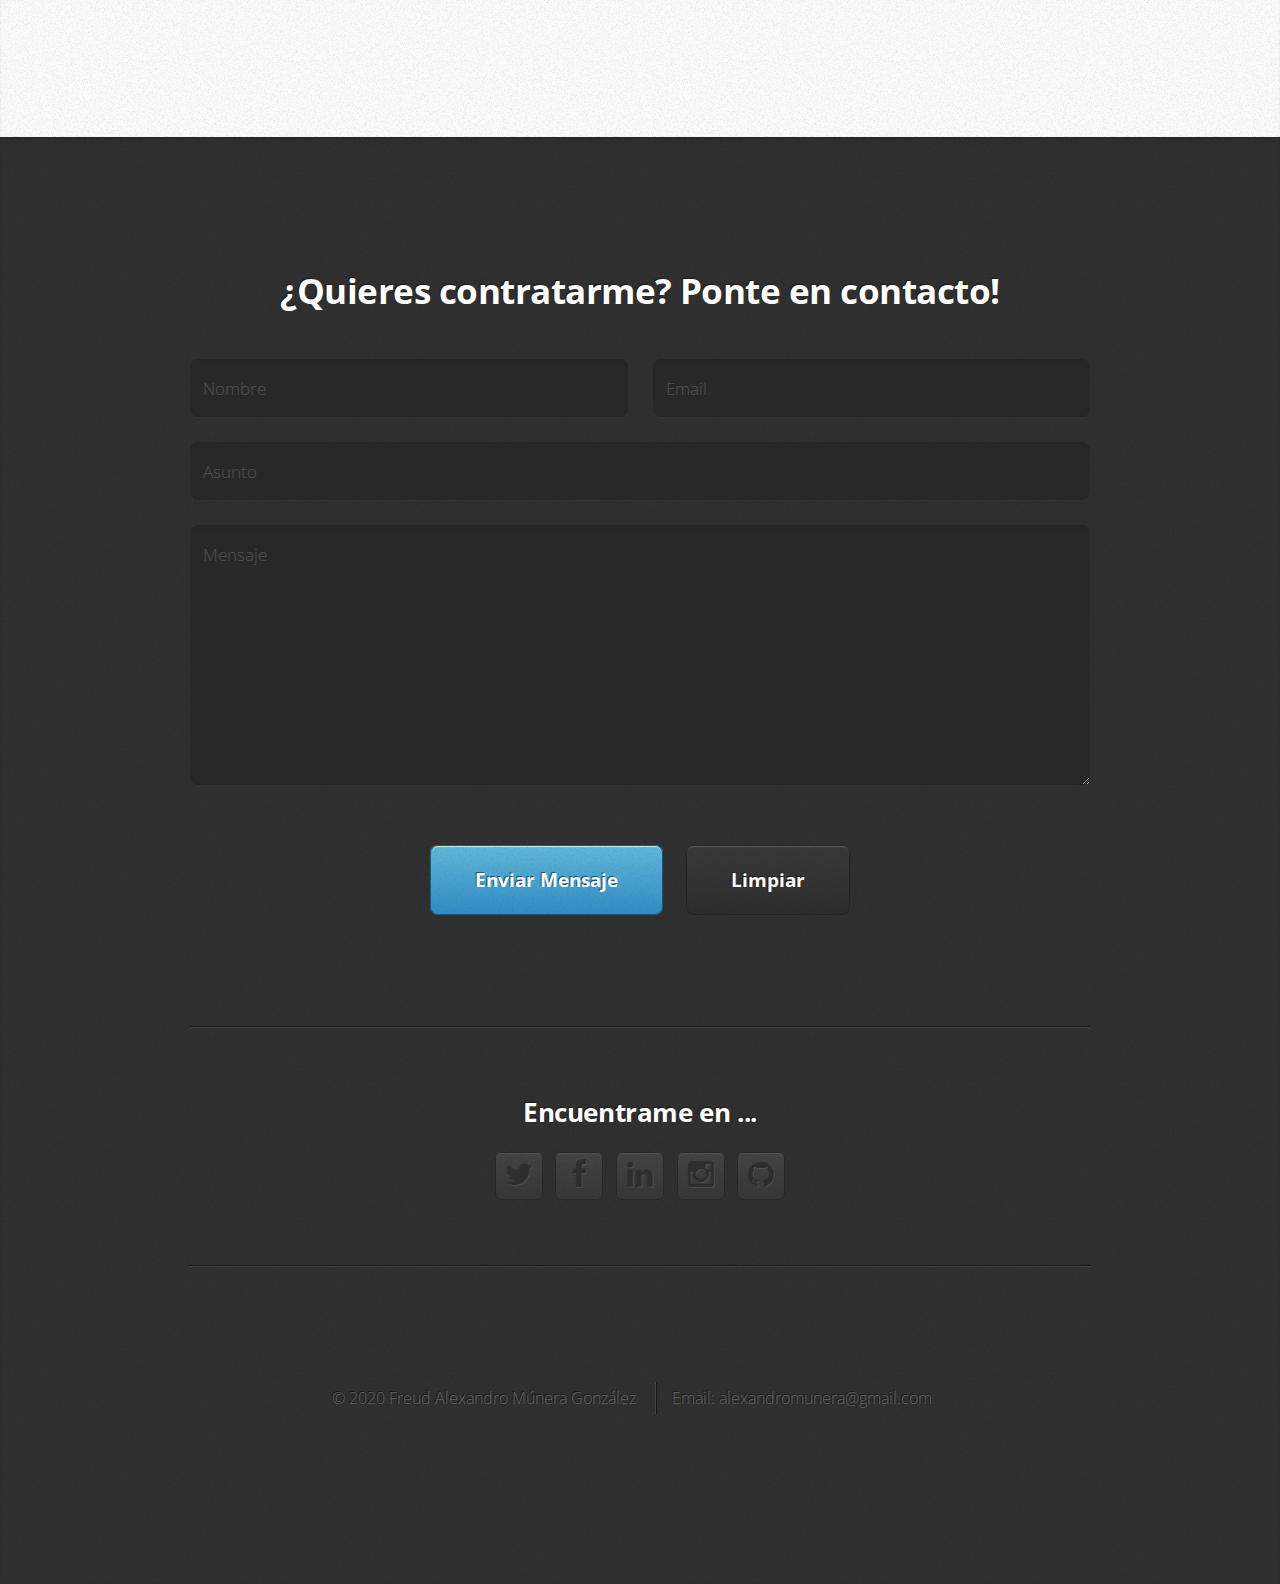
==== commit c85758c1: "Update index.html" ====
--- a/index.html
+++ b/index.html
@@ -189,7 +189,8 @@
 					<a href="https://play.google.com/store/apps/details?id=com.freudmunera.movietime" target="_blank" class="image image-full">
 						<img src="images/movietime.jpg" alt="Votaciones" /></a>
 					<h3><a href="https://play.google.com/store/apps/details?id=com.freudmunera.movietime" target="_blank">Movie Time</a></h3>
-					<p>Explorar las peliculas, populares, consuultar toda la informacion relacionada.</p>
+					<p>Explorar las peliculas populares del momento y consultar toda su información relacionada.</p>
+
 				</article>
 			</div>
             
@@ -245,9 +246,7 @@
 		<article id="work">
 		  <header>
 			<h2>Tecnologias que uso</h2>
-			<span
-			  >Las que sé, las que estoy aprendiendo y las que me gustaría aprender.</span
-			>
+			
 		  </header>
 		  <div class="container">
 			<div class="row">
